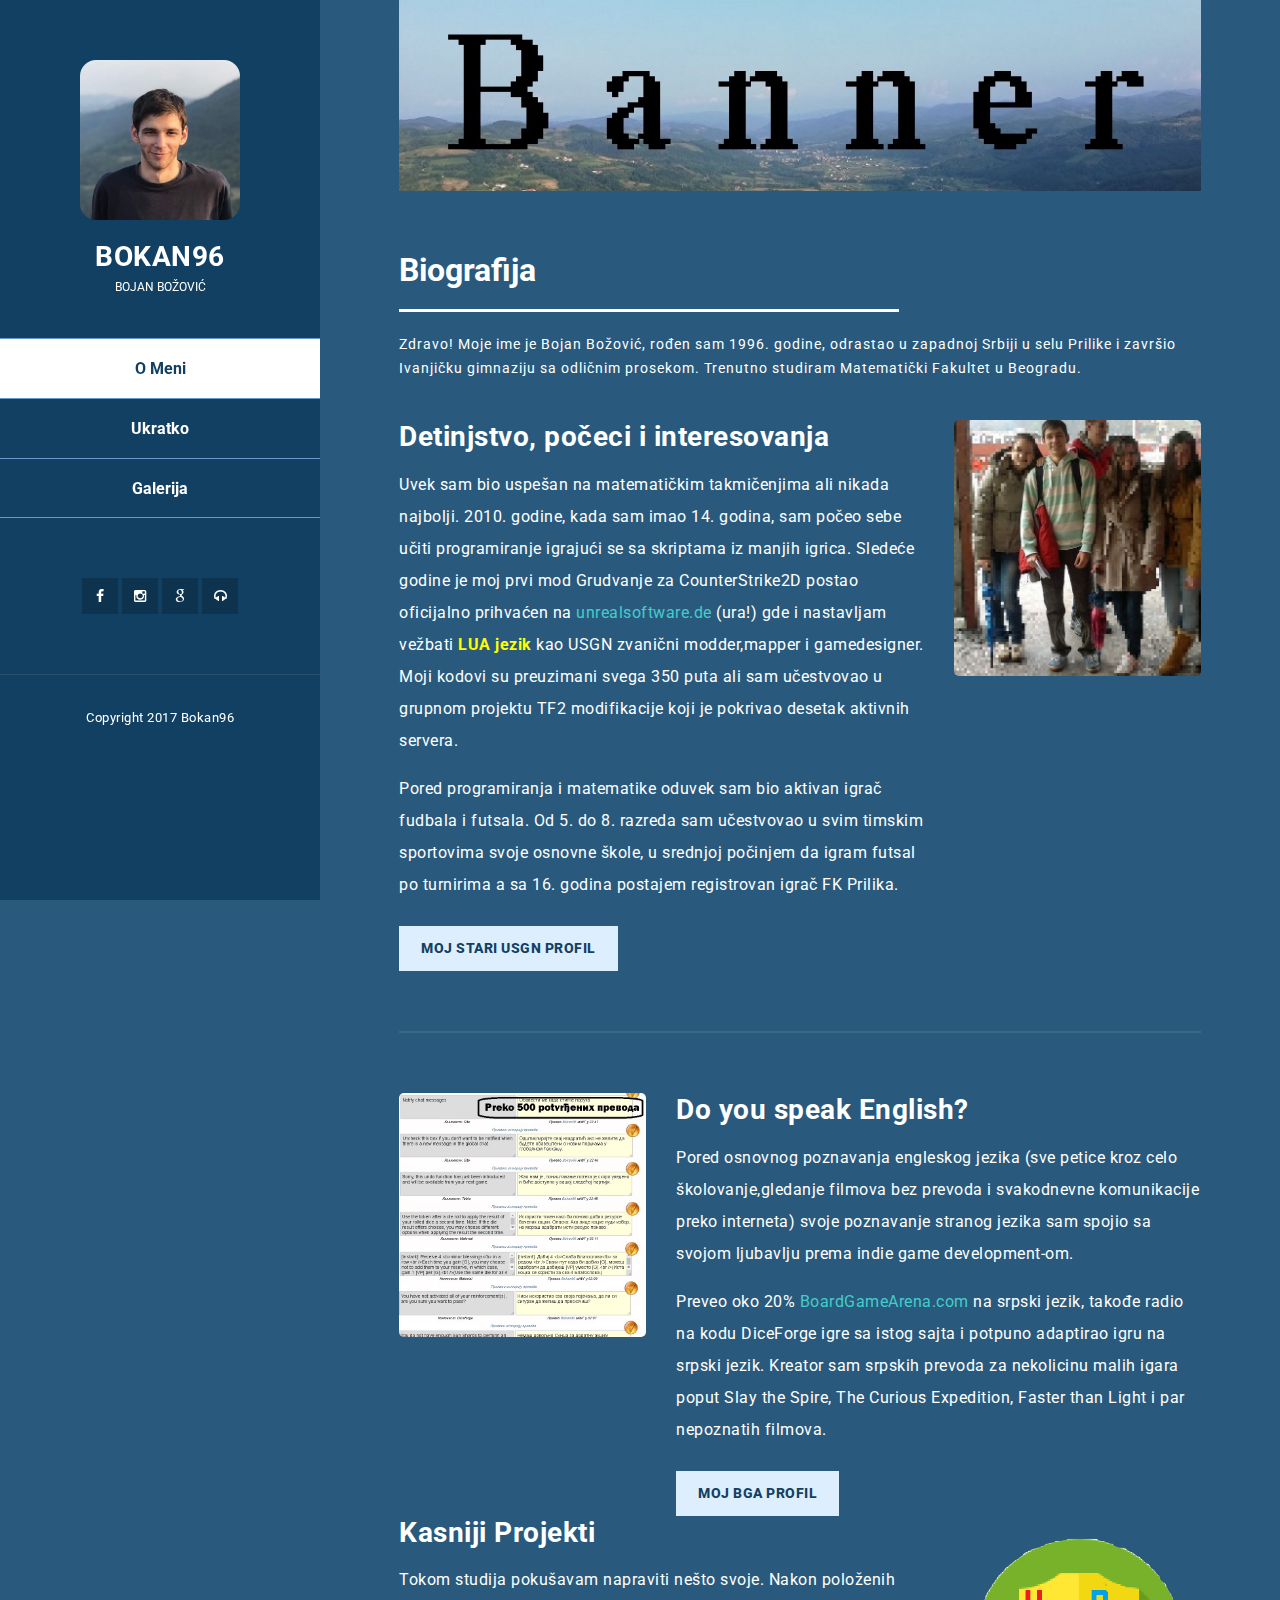
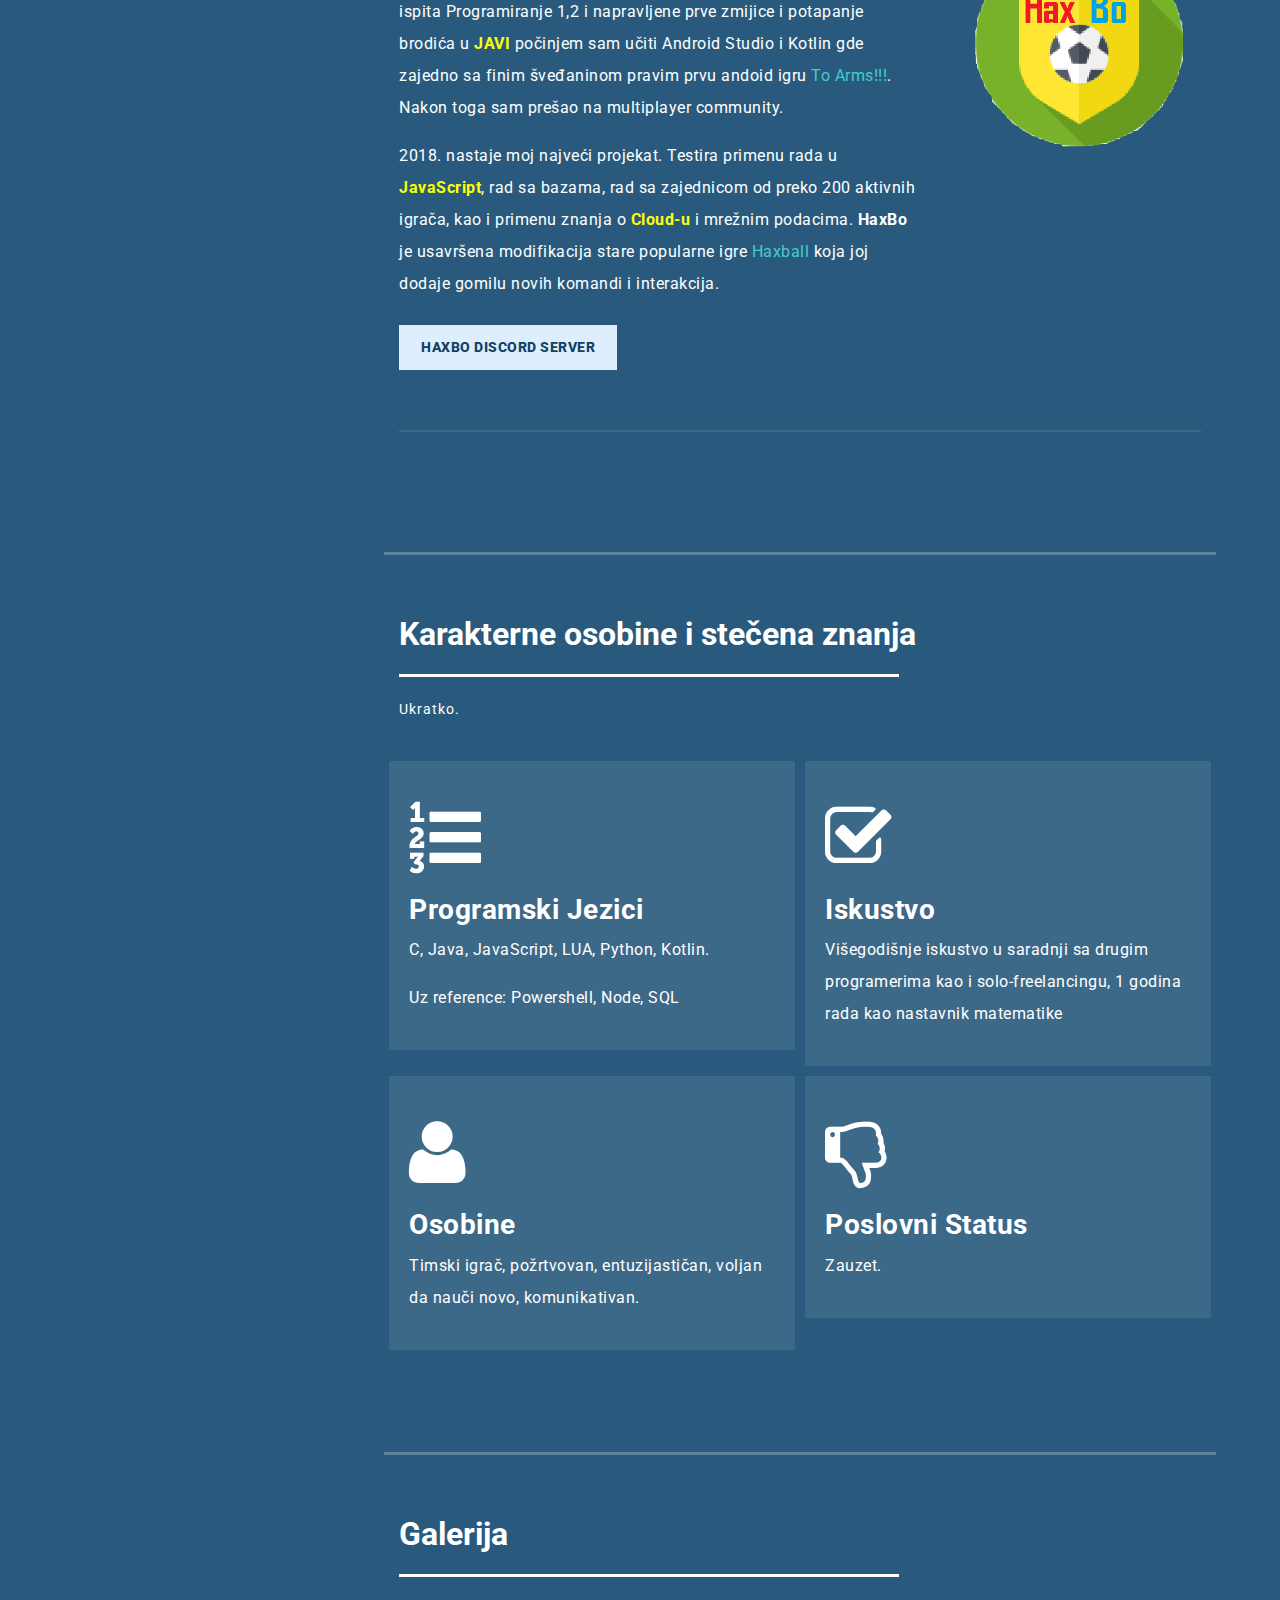
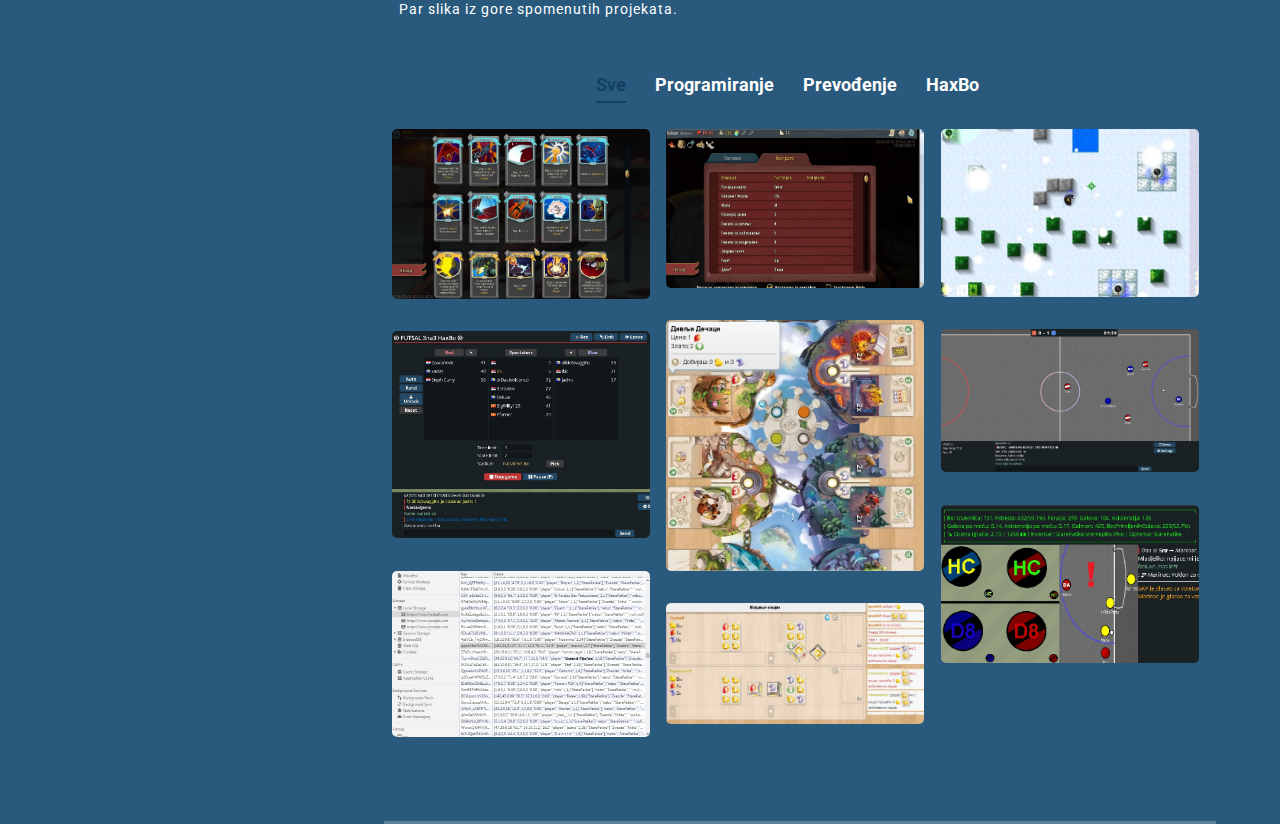
==== index.html @ 55d50ef3 "Update index.html" ====
<!DOCTYPE html>
<html lang="en">
  <head>
    <meta charset="utf-8" />
    <meta name="viewport" content="width=device-width, initial-scale=1, shrink-to-fit=no" />
    <title>Bokan96 Online CV</title>
    <meta name="description" content="" />
    <meta name="author" content="Bokan96" />
    <!-- Bootstrap core CSS -->
    <link href="vendor/bootstrap/css/bootstrap.min.css" rel="stylesheet" />
    <!-- Additional CSS Files -->
    <link href="https://fonts.googleapis.com/css?family=Lato:100,300,400,700,900" rel="stylesheet" />
    <link rel="stylesheet" href="assets/css/fontawesome.css" />
    <link rel="stylesheet" href="assets/css/tooplate-style.css" />
    <link rel="stylesheet" href="assets/css/owl.css" />
    <link rel="stylesheet" href="assets/css/lightbox.css" />
  </head>
<!--
Prvi susret sa programiranjem mi je i bio preko Inspect Elementa uz igranje sa Kolačićima i Chrome Local Storage
-->
  <body>
    <div id="page-wraper">
      <!-- Sidebar Menu -->
      <div class="responsive-nav">
        <i class="fa fa-bars" id="menu-toggle"></i>
        <div id="menu" class="menu">
          <i class="fa fa-times" id="menu-close"></i>
          <div class="container">
            <div class="image">
              <a href="#"><img src="assets/images/profilna.jpg" alt="Bokan96" /></a>
            </div>
            <div class="author-content">
              <h4>Bokan96</h4>
              <span>Bojan Božović</span>
            </div>
            <nav class="main-nav" role="navigation">
              <ul class="main-menu">
                <li><a href="#section1">O Meni</a></li>
                <li><a href="#section2">Ukratko</a></li>
                <li><a href="#section3">Galerija</a></li>
              </ul>
            </nav>
            <div class="social-network">
              <ul class="soial-icons">
                <li>
                  <a href="https://www.facebook.com/pbbokan"><i class="fa fa-facebook"></i></a>
                </li>
                <li>
                  <a href="https://www.instagram.com/lehoi_luro"><i class="fa fa-instagram"></i></a>
                </li>
                <li>
                  <a href="#"><i class="fa fa-google"></i></a>
                </li>
                <li>
                  <a href="#"><i class="fa fa-headphones"></i></a>
                </li>
              </ul>
            </div>
            <div class="copyright-text">
              <p>Copyright 2017 Bokan96</p>
            </div>
          </div>
        </div>
      </div>

      <section class="section about-me" data-section="section1">
        <div class="container">
        <div class="top-header">
        	<img src="assets/images/pozadina.jpg" alt="pogled sa Gradine" />
        </div>
          <div class="section-heading">         
            <h2>Biografija</h2>
            <div class="line-dec"></div>
            <span>Zdravo! Moje ime je Bojan Božović, rođen sam 1996. godine, odrastao u zapadnoj Srbiji u selu Prilike i završio Ivanjičku gimnaziju sa odličnim prosekom. Trenutno studiram Matematički Fakultet u Beogradu. </span>
          </div>
          <div class="right-image-post">
            <div class="row">
              <div class="col-md-8">
                <div class="left-text">
                  <h4>Detinjstvo, počeci i interesovanja</h4>
                  <p>Uvek sam bio uspešan na matematičkim takmičenjima ali nikada najbolji. 2010. godine, kada sam imao 14. godina, sam počeo sebe učiti programiranje igrajući se sa skriptama iz manjih igrica. Sledeće godine je moj prvi mod Grudvanje za CounterStrike2D postao oficijalno prihvaćen na <a rel="nofollow" href="http://www.unrealsoftware.de">unrealsoftware.de</a> (ura!) gde i nastavljam vežbati <font color="yellow"><b>LUA jezik</b></font> kao USGN zvanični modder,mapper i gamedesigner. Moji kodovi su preuzimani svega 350 puta ali sam učestvovao u grupnom projektu TF2 modifikacije koji je pokrivao desetak aktivnih servera. </p>
                  <p>Pored programiranja i matematike oduvek sam bio aktivan igrač fudbala i futsala. Od 5. do 8. razreda sam učestvovao u svim timskim sportovima svoje osnovne škole, u srednjoj počinjem da igram futsal po turnirima a sa 16. godina postajem registrovan igrač FK Prilika.</p>
                  <div class="white-button">
                    <a href="http://www.unrealsoftware.de/profile.php?userid=19233">Moj Stari USGN profil</a>
                  </div>
                </div>
              </div>
              <div class="col-md-4">
                <div class="right-image">
                  <img src="assets/images/gimnazija.jpg" alt="Gimnazija" />
				</div>
              </div>
              
            </div>
          </div>
          <div class="left-image-post">
            <div class="row">           
              <div class="col-md-4">
                <div class="left-image">
                  <img src="assets/images/prevod.jpg" alt="BGA prevod" />
                </div>
              </div>
              
              <div class="col-md-8">
                <div class="right-text">
                  <h4>Do you speak English?</h4>
                  <p>Pored osnovnog poznavanja engleskog jezika (sve petice kroz celo školovanje,gledanje filmova bez prevoda i svakodnevne komunikacije preko interneta) svoje poznavanje stranog jezika sam spojio sa svojom ljubavlju prema indie game development-om.</p>
                  <p>Preveo oko 20% <a href="https://boardgamearena.com/">BoardGameArena.com</a> na srpski jezik, takođe radio na kodu DiceForge igre sa istog sajta i potpuno adaptirao igru na srpski jezik. Kreator sam srpskih prevoda za nekolicinu malih igara poput Slay the Spire, The Curious Expedition, Faster than Light i par nepoznatih filmova.</p>
                  <div class="white-button">
                    <a href="https://boardgamearena.com/player">Moj BGA profil</a>
                  </div>
                </div>
              </div>
            </div>
          </div>
		  <div class="right-image-post">
            <div class="row"> 
              <div class="col-md-8">
                <div class="left-text">
                  <h4>Kasniji Projekti</h4>
                  <p>Tokom studija pokušavam napraviti nešto svoje. Nakon položenih ispita Programiranje 1,2 i napravljene prve zmijice i potapanje brodića u <font color="yellow"><b>JAVI</b></font> počinjem sam učiti Android Studio i Kotlin gde zajedno sa finim šveđaninom pravim prvu andoid igru <a href="https://play.google.com/store/apps/details?id=com.latahunden.toarms&hl=en">To Arms!!!</a>. Nakon toga sam prešao na multiplayer community. </p>
                  <p>2018. nastaje moj najveći projekat. Testira primenu rada u <font color="yellow"><b>JavaScript</b></font>, rad sa bazama, rad sa zajednicom od preko 200 aktivnih igrača, kao i primenu znanja o <font color="yellow"><b>Cloud-u</b></font> i mrežnim podacima. <b>HaxBo</b> je usavršena modifikacija stare popularne igre <a href="https://haxball.com">Haxball</a> koja joj dodaje gomilu novih komandi i interakcija.</p>
                  <div class="white-button">
                    <a href="https://discord.gg/sC8CQWY">HaxBo Discord Server</a>
                  </div>
                </div>
              </div>
              <div class="col-md-4">
                <div class="right-image">
                  <img src="assets/images/haxbo.png" alt="HaxBo" />
				</div>
              </div>             
            </div>
        </div>
        </div>

      </section>

      <section class="section my-services" data-section="section2">
        <div class="container">
          <div class="section-heading">
            <h2>Karakterne osobine i stečena znanja</h2>
            <div class="line-dec"></div>
            <span>Ukratko.</span>
          </div>
          <div class="row">
            <div class="col-md-6">
              <div class="service-item">
                <i class="fa fa-list-ol"></i>
                <h4>Programski Jezici</h4>
                <p>C, Java, JavaScript, LUA, Python, Kotlin.</p>
				<p>Uz reference: Powershell, Node, SQL</p>
              </div>
            </div>
            <div class="col-md-6">
              <div class="service-item">
                <i class="fa fa-check-square-o"></i>
                <h4>Iskustvo</h4>
                <p>Višegodišnje iskustvo u saradnji sa drugim programerima kao i solo-freelancingu, 1 godina rada kao nastavnik matematike</p>
              </div>
            </div>
            <div class="col-md-6">
              <div class="service-item">
                <i class="fa fa-user"></i>
                <h4>Osobine</h4>
                <p>Timski igrač, požrtvovan, entuzijastičan, voljan da nauči novo, komunikativan.</p>
              </div>
            </div>
            <div class="col-md-6">
              <div class="service-item">
                <i class="fa fa-thumbs-o-down"></i>
                <h4>Poslovni Status</h4>
                <p>Zauzet.</p>
              </div>
            </div>
          </div>
        </div>
      </section>

      <section class="section my-work" data-section="section3">
        <div class="container">
          <div class="section-heading">
            <h2>Galerija</h2>
            <div class="line-dec"></div>
            <span>Par slika iz gore spomenutih projekata.</span>
          </div>
          <div class="row">
            <div class="isotope-wrapper">
              <form class="isotope-toolbar">
                <label><input type="radio" data-type="*" checked="" name="isotope-filter" />
                  <span>Sve</span></label>
                <label><input type="radio" data-type="programiranje" name="isotope-filter" />
                  <span>Programiranje</span></label>
                <label><input type="radio" data-type="prevod" name="isotope-filter" />
                  <span>Prevođenje</span></label>
                <label><input type="radio" data-type="haxbo" name="isotope-filter" />
                  <span>HaxBo</span></label
                >
              </form>
              <div class="isotope-box">
                <div class="isotope-item" data-type="prevod">
                  <figure class="snip1321">
                    <img src="assets/images/prevod1.jpg" alt="spire 1" />
                    <figcaption>
                      <a href="assets/images/prevod1.jpg"
                        data-lightbox="image-1"
                        data-title="Preko 300 karata i 100 dijaloga"><i class="fa fa-search"></i></a>
                      <h4>Slay the Spire</h4>
                      <span>Prevođenje karata je čak bilo zabavno...</span>
                    </figcaption>
                  </figure>
                </div>

                <div class="isotope-item" data-type="prevod">
                  <figure class="snip1321">
                    <img src="assets/images/prevod2.jpg" alt="spire 2" />
                    <figcaption>
                      <a href="assets/images/prevod2.jpg"
                        data-lightbox="image-1"
                        data-title="Srpski jezik je ponekad jako neintuitivan :/"><i class="fa fa-search"></i></a>
                      <h4>Slay the Spire</h4>
                      <span>... iako je pružalo izazov.</span>
                    </figcaption>
                  </figure>
                </div>
				
				<div class="isotope-item" data-type="programiranje">
                  <figure class="snip1321">
                    <img src="assets/images/cs2d_grudvanje.jpg" alt="grudvanje" />
                    <figcaption>
                      <a href="assets/images/cs2d_grudvanje.jpg"
                        data-lightbox="image-1"
                        data-title="Igra je pravljena u LUA jeziku."><i class="fa fa-search"></i></a>
                      <h4>Grudvanje</h4>
                      <span>Umesto rata, pravimo Sneška Belića.</span>
                    </figcaption>
                  </figure>
                </div>

				
                <div class="isotope-item" data-type="prevod">
                  <figure class="snip1321">
                    <img src="assets/images/prevod4.jpg" alt="Dice Forge" />
                    <figcaption>
                      <a href="assets/images/prevod4.jpg"
                        data-lightbox="image-1"
                        data-title="Dice Forge"><i class="fa fa-search"></i></a>
                      <h4>Dice Forge</h4>
                      <span>Izbegavanje bukvalnog prevođenja.</span>
                    </figcaption>
                  </figure>
                </div>
				
				<div class="isotope-item" data-type="haxbo">
                  <figure class="snip1321">
                    <img src="assets/images/hax_ss.jpg" alt="hax screenshot" />
                    <figcaption>
                      <a href="assets/images/hax_ss.jpg"
                        data-lightbox="image-1"
                        data-title="JavaScript bot potpuno sam upravlja igrom."><i class="fa fa-search"></i></a>
                      <h4>GamePlay Slika</h4>
                      <span>5400+ linija koda.</span>
                    </figcaption>
                  </figure>
                </div>
				
				<div class="isotope-item" data-type="haxbo">
                  <figure class="snip1321">
                    <img src="assets/images/hax_bot.jpg" alt="hax bot" />
                    <figcaption>
                      <a href="assets/images/hax_bot.jpg"
                        data-lightbox="image-1"
                        data-title="JavaScript bot reguliše pravila i omogućava klađenje uživo, odabir svoje ekipe uz još gomilu sporednih komandi."><i class="fa fa-search"></i></a>
                      <h4>HaxBo Bot</h4>
                      <span>Više od hosta.</span>
                    </figcaption>
                  </figure>
                </div>
				
				<div class="isotope-item" data-type="haxbo">
                  <figure class="snip1321">
                    <img src="assets/images/hax_bot1.jpg" alt="hax bot komande" />
                    <figcaption>
                      <a href="assets/images/hax_bot1.jpg"
                        data-lightbox="image-1"
                        data-title="Statistika, inventar, shop, interakcija sa drugim igračima."><i class="fa fa-search"></i></a>
                      <h4>HaxBo Komande</h4>
                      <span>Svakog dana se dodaju.</span>
                    </figcaption>
                  </figure>
                </div>

                <div class="isotope-item" data-type="haxbo">
                  <figure class="snip1321">
                    <img src="assets/images/hax_baza.jpg" alt="hax baza" />
                    <figcaption>
                      <a href="assets/images/hax_baza.jpg"
                        data-lightbox="image-1"
                        data-title="Ključ je kolačić koji korisnik prosleđuje, što omogućava automatski log-in bez ikakvih registracija. Kul."><i class="fa fa-search"></i></a>
                      <h4>Baza podataka</h4>
                      <span>Preko 1300 registrovanih igrača.</span>
                    </figcaption>
                  </figure>
                </div>

                <div class="isotope-item" data-type="prevod">
                  <figure class="snip1321">
                    <img src="assets/images/prevod3.jpg" alt="Dice Forge" />
                    <figcaption>
                      <a href="assets/images/prevod3.jpg" 
                      data-lightbox="image-1" data-title="Korišćenje RegEx za olakšavanje posla, kopirajući od kolega iz Hrvatske">
                      <i class="fa fa-search"></i></a>
                      <h4>DiceForge</h4>
                      <span>Programerski zahtevniji zadatak</span>
                    </figcaption>
                  </figure>
                </div>
              </div>
            </div>
          </div>
        </div>
      </section>
    </div>
    <!-- Scripts -->
    <!-- Bootstrap core JavaScript -->
    <script src="vendor/jquery/jquery.min.js"></script>
    <script src="vendor/bootstrap/js/bootstrap.bundle.min.js"></script>

    <script src="assets/js/isotope.min.js"></script>
    <script src="assets/js/owl-carousel.js"></script>
    <script src="assets/js/lightbox.js"></script>
    <script src="assets/js/custom.js"></script>
    <script>
      //according to loftblog tut
      $(".main-menu li:first").addClass("active");

      var showSection = function showSection(section, isAnimate) {
        var direction = section.replace(/#/, ""),
          reqSection = $(".section").filter(
            '[data-section="' + direction + '"]'
          ),
          reqSectionPos = reqSection.offset().top - 0;

        if (isAnimate) {
          $("body, html").animate(
            {
              scrollTop: reqSectionPos
            },
            800
          );
        } else {
          $("body, html").scrollTop(reqSectionPos);
        }
      };

      var checkSection = function checkSection() {
        $(".section").each(function() {
          var $this = $(this),
            topEdge = $this.offset().top - 80,
            bottomEdge = topEdge + $this.height(),
            wScroll = $(window).scrollTop();
          if (topEdge < wScroll && bottomEdge > wScroll) {
            var currentId = $this.data("section"),
              reqLink = $("a").filter("[href*=\\#" + currentId + "]");
            reqLink
              .closest("li")
              .addClass("active")
              .siblings()
              .removeClass("active");
          }
        });
      };

      $(".main-menu").on("click", "a", function(e) {
        e.preventDefault();
        showSection($(this).attr("href"), true);
      });

      $(window).scroll(function() {
        checkSection();
      });
    </script>
  </body>
</html>
---- assets/css/tooplate-style.css ----
/*

Tooplate 2116 Blugoon

https://www.tooplate.com/view/2116-blugoon

*/

@import url(fontawesome.css);
@import url("https://fonts.googleapis.com/css?family=Roboto:100,300,400,700,900");
body {
    font-family: 'Roboto', sans-serif;
	overflow-x: hidden;
}

#page-wraper {
    background: #295a7d no-repeat center center fixed;
    -webkit-background-size: cover;
    -moz-background-size: cover;
    -o-background-size: cover;
    background-size: cover;
    width: 100%;
}


/* Basic */


input,
select,
textarea {
    outline: none;
}

a {
	color: #4CC;
    text-decoration: none;
}

a:hover {
	color: #FF0;
	text-decoration: none;
}

p {
	letter-spacing: 0.5px;
    line-height: 2em;
    color: #fff;
}

h4 {
    font-size: 28px;
    font-weight: 700;
    color: #fff;
    letter-spacing: 0.5px;
}

img {
    width: 100%;
    overflow: hidden;
}

ul {
    padding: 0;
    margin: 0;
    list-style: none;
}

ul li {
    display: inline-block;
}

html {
    -webkit-box-sizing: border-box;
    -moz-box-sizing: border-box;
    box-sizing: border-box;
}

*,
*:before,
*:after {
    -webkit-box-sizing: inherit;
    -moz-box-sizing: inherit;
    box-sizing: inherit;
}

.clearfix {
    zoom: 1;
}

.clearfix:before,
.clearfix:after {
    content: "";
    display: table;
}

.clearfix:after {
    clear: both;
}

.container {
    margin: 0 auto;
}

.top-header {
	margin: 0;
	padding: 0;
}

.main-nav {
    text-align: center;
}

.main-nav li:last-child a {
    border-bottom: 1px solid #69C;
}

.main-nav li {
    display: block;
}

.main-nav li a {
    height: 60px;
    line-height: 60px;
    display: inline-block;
    font-size: 16px;
    font-weight: 700;
    color: #fff;
    width: 100%;
    transition: all 0.5s;
    border-top: 1px solid #69C;
}

.main-nav li:hover a,
.main-nav li.active a {
    background: #fff;
    color: #124063;
}

/* Sidebar Menu */

.menu .image {
    margin-top: 50px;
}

.menu .image img {
    width: 160px;
    height: 160px;
    border-radius: 10%;
    text-align: center;
}

.menu .author-content {
    margin: 20px 0px 40px 0px;
}

.menu .author-content h4 {
    margin-bottom: 0px;
	text-transform: uppercase;
}

.menu .author-content span {
    font-size: 12px;
    text-transform: uppercase;
    color: #fff;
}

.menu .social-network {
    margin-top: 60px;
}

.menu .social-network ul li {
    margin: 0 3px;
}

.menu .social-network ul li a {
    width: 40px;
    height: 40px;
    display: inline-block;
    text-align: center;
    line-height: 40px;
    background-color: rgba(0, 0, 0, 0.2);
    color: #fff;
    font-size: 14px;
    transition: all 0.5s;
}

.menu .social-network ul li a:hover {
    background-color: #fff;
    color: #124063;
}

.menu .copyright-text {
    position: relative;
    margin-top: 60px;
}

.menu .copyright-text p {
    border-top: 1px solid rgba(250, 250, 250, 0.1);
    display: inline-block;
    width: 100%;
    padding-left: 30px;
    padding-right: 30px;
    padding-top: 30px;
    font-size: 13px;
}

.menu:before,
.menu:after {
    content: "";
    display: table;
}

.menu:after {
    clear: both;
}

.menu a {
    text-decoration: none;
    color: inherit;
}

.menu {
    text-align: center;
}

.menu::-webkit-scrollbar {
    display: none;
}

.menu {
    left: 8%;
  -webkit-transition: -webkit-transform 233ms cubic-bezier(0, 0, 0.21, 1);
  -webkit-overflow-scrolling: touch;
  background-color: #124063;
  box-sizing: border-box;
  height: 100vh;  
  max-height: 100vh !important;
  max-width: 80vw !important;
  min-width: 45px !important;
  outline: none;
  overflow-x: hidden !important;
  overflow-y: auto !important;
  padding: 0;
  position: fixed !important;
  top: calc(0px);  
  width: 22%;
  will-change: transform;
  z-index: 9999 !important;
}

.menu-toggle {
  color: #fff;
  cursor: pointer;
  font-size: 25px;
  position: fixed;
  right: 25px;
  top: 25px;
}

#menu-toggle {
    z-index: 999;
    cursor: pointer;
    position: fixed;
    top: 0;
    left: 0;
    color: #124063;
    background-color: #fff;
    width: 66px;
    height: 66px;
	line-height: 66px;
    text-align: center;
    display: inline-block;
	font-size: 1.3em;
}

.menu-close {
  cursor: pointer;
}

#menu-close {
    cursor: pointer;
    text-align: right;
    color: #124063;
    background-color: #fff;
    width: 100%;
    height: 66px;
    text-align: center;
    display: inline-block;
    line-height: 66px;
	font-size: 1.3em;
}


/* Section */

.section {
    color: #fff;
    width: 55%;
    right: 10%;
    left: 35%;
    position: relative;
    min-height: 100vh;
    padding-bottom: 60px;
    border-bottom: 3px solid rgba(250, 250, 250, 0.25);
}

.section-heading {
    text-align: left;
    padding: 60px 0 40px 0;
}

.section-heading h2 {
    font-size: 32px;
    font-weight: 700;
    color: #fff;
}

.section-heading .line-dec {
    max-width: 500px;
    height: 3px;
    background-color: #fff;
    margin: 20px 0;
}

.section-heading span {
    margin-top: 5px;
    font-size: 14px;
    color: #fff;
    letter-spacing: 1px;
}

/* Buttons */

.white-button a {
    display: inline-block;
    padding: 12px 22px;
    background-color: #def;
    color: #124063;
    font-size: 14px;
    font-weight: 800;
    letter-spacing: 0.5px;
    text-transform: uppercase;
    transition: all 0.5s;
}

.white-button a:hover {
    background-color: #124063;
    color: #fff;
}

button {
    display: inline-block;
    padding: 12px 22px;
    background-color: #fff;
    color: #124063;
    font-size: 14px;
    font-weight: 800;
    letter-spacing: 0.5px;
    text-transform: uppercase;
    transition: all 0.5s;
    border: none;
    outline: none;
    cursor: pointer;
}

button:hover {
    outline: none;
    background-color: #124063;
    color: #fff;
}


/* Left & Right Post */

.right-image-post {
    margin-bottom: 60px;
    padding-bottom: 60px;
    border-bottom: 2px solid rgba(250, 250, 250, 0.1);
}

.left-image img,
.right-image img {
    border-radius: 5px;
}

.right-image-post h4,
.left-image-post h4 {
    margin-top: 0px;
}

.right-image-post p,
.left-image-post p {
    margin-top: 20px;
}

.right-image-post .white-button,
.left-image-post .white-button {
    margin-top: 30px;
}


/* Services */

.my-services .col-md-6 {
    padding-left: 5px;
    padding-right: 5px;
}

.service-item {
    margin-bottom: 10px;
    padding: 20px;
    background-color: rgba(250, 250, 250, 0.1);
    transition: all 0.5s;
}

.service-item h4 {
    transition: all 0.5s;
}

.service-item p {
    transition: all 0.5s;
}

.service-item:hover {
    background-color: rgba(250, 250, 250, 1);
}

.service-item:hover h4 {
    color: #1e1e1e;
}

.service-item:hover p {
    color: #4a4a4a;
}

.service-item .service-icon {
    width: 50px;
    height: 50px;
    display: inline-block;
    margin-bottom: 30px;
    background-size: cover;
    background-repeat: no-repeat;
    transition: all 0.5s;
}

.service-item .fa {
	font-size: 72px;
	padding: 20px 0;
	transition: all 0.5s;
}
.service-item:hover .fa {
	color: #000;
}


/* My Work */


.isotope-wrapper {
    position: relative;
    width: 100%;
    margin: auto;
}

.isotope-toolbar input[type="radio"] {
    display: none;
}

.isotope-toolbar span {
    text-transform: capitalize;
    display: inline-block;
    margin-right: 25px;
    padding-bottom: 3px;
    font-size: 18px;
    font-weight: 700;
    border-bottom: 2px solid transparent;
    transform: ease-in-out 0.5s;
    cursor: pointer;
}

.isotope-toolbar input[type="radio"]:checked + span {
    color: #124063;
    border-bottom: 2px solid #124063;
}

.isotope-box {
    position: relative;
    width: 100%;
}

.isotope-toolbar {
    text-align: center;
    margin: 10px;
}

.isotope-toolbar p {
    border-top: 1px solid #fff;
    padding-top: 15px;
}

.isotope-toolbar a {
    color: #fff;
}

.isotope-item {
    position: relative;
    width: 31%;
    margin: 1%;
}

.isotope-item img {
    top: 0;
    left: 0;
    width: 100%;
    height: 100%;
    border-radius: 5px;
}

.lazyload {
    background: #f7f7f7;
}

.lazyloading {
    background: #f7f7f7 url(//afarkas.github.io/lazysizes/assets/imgs/loader.gif) no-repeat center;
    min-height: 60px;
}

figure.snip1321 {
  overflow: hidden;
  text-align: center;
  -webkit-perspective: 50em;
  perspective: 50em;
}
figure.snip1321 * {
  -webkit-box-sizing: padding-box;
  box-sizing: padding-box;
  -webkit-transition: all 0.2s ease-out;
  transition: all 0.2s ease-out;
}
figure.snip1321 figcaption {
  top: 50%;
  left: 20px;
  right: 20px;
  position: absolute;
  opacity: 0;
  z-index: 1;
}
figure.snip1321 h4 {
    margin-top: 15px;
  margin-bottom: 5px;
  color: #232323;
}
figure.snip1321 span {
    font-size: 14px;
    font-style: italic;
    display: block;
    color: #7a7a7a;
}
figure.snip1321 i {
  position: relative!important;
  font-size: 18px;
  background-color: #124063;
  width: 40px;
  height: 40px;
  display: inline-block;
  text-align: center;
  line-height: 40px;
  border-radius: 5px;
  color: #fff;
}
figure.snip1321:after {
  background-color: #ffffff;
  position: absolute;
  content: "";
  display: block;
  top: 20px;
  left: 20px;
  right: 20px;
  bottom: 20px;
  -webkit-transition: all 0.4s ease-in-out;
  transition: all 0.4s ease-in-out;
  -webkit-transform: rotateX(-90deg);
  transform: rotateX(-90deg);
  -webkit-transform-origin: 50% 50%;
  -ms-transform-origin: 50% 50%;
  transform-origin: 50% 50%;
  opacity: 0;
}
figure.snip1321 a {
  left: 0;
  right: 0;
  top: 0;
  bottom: 0;
  z-index: 1;
}
figure.snip1321:hover figcaption,
figure.snip1321.hover figcaption {
  -webkit-transform: translateY(-50%);
  transform: translateY(-50%);
  opacity: 1;
  -webkit-transition-delay: 0.2s;
  transition-delay: 0.2s;
}
figure.snip1321:hover:after,
figure.snip1321.hover:after {
  -webkit-transform: rotateX(0);
  transform: rotateX(0);
  opacity: 0.9;
}


/* Contact */

section.contact-me {
    border-bottom: none;
}

#contact input {
    background-color: rgba(250,250,250,0.1);
    border: 1px solid rgba(250,250,250,1);
    border-radius: 0px;
    margin-bottom: 30px;
    color: #fff;
    font-size: 14px;
    height: 50px;
    width: 100%;
    padding-left: 15px;
}

#contact input:focus {
    outline: none;
    box-shadow: none;
	color: #fff;
}

#contact textarea {
    background-color: rgba(250,250,250,0.1);
    border: 1px solid rgba(250,250,250,1);
    border-radius: 0px;
    margin-bottom: 30px;
    color: #fff;
    font-size: 14px;
    height: 180px;
    max-height: 220px;
    line-height: 40px;
    width: 100%;
    padding-left: 15px;
}

#contact textarea:focus {
    outline: none;
    box-shadow: none;
}

#contact {
    text-align: center;
}

.form-control::placeholder { /* Chrome, Firefox, Opera, Safari 10.1+ */
  color: #FFF;
  opacity: 0.6; /* Firefox */
}

.form-control:-ms-input-placeholder { /* Internet Explorer 10-11 */
  color: #FFF;
}

.form-control::-ms-input-placeholder { /* Microsoft Edge */
  color: #FFF;
}

@media screen and (max-width: 1680px) {
    .menu {
        left: 4%;
    }

    .section {
        color: #fff;
        width: 65%;
        right: 5%;
        left: 30%;
    }
}

@media screen and (max-width: 1680px) and (min-width: 846px) { 
    .menu .social-network ul li a {
        width: 36px;
        height: 36px;
        line-height: 36px;
    }

    .menu .social-network ul li {
        margin: 0;
    }

    .menu .image {
        margin-top: 60px;
    }
}

@media screen and (max-width: 1280px) {
    .menu {
        left: 0%;
    }

    .right-image-post h4,
    .left-image-post h4 {
        margin-top: 0px;
    }

    .right-image-post p,
    .left-image-post p {
        margin-top: 15px;
    }

    .right-image-post .white-button,
    .left-image-post .white-button {
        margin-top: 25px;
    }

}

.menu .container {
    padding-left: 0;
    padding-right: 0;
}

@media screen and (max-width: 1280px) and (min-width: 846px) {
    .menu {
        width: 25%;
    }
}

#menu-toggle,
#menu-close {
    display: none;
}  

@media screen and (max-width: 845px) {        
    #menu-toggle,
    #menu-close {
        display: inline-block;
    }    

    .menu {        
        width: 320px;
        -webkit-transform: translateX(-100%) !important;
        transform: translateX(-100%) !important;
        transition: -webkit-transform 233ms cubic-bezier(0, 0, 0.21, 1);
        transition: transform 233ms cubic-bezier(0, 0, 0.21, 1);
        transition: transform 233ms cubic-bezier(0, 0, 0.21, 1), -webkit-transform 233ms cubic-bezier(0, 0, 0.21, 1);
    }

    .menu .image {
        margin-top: 40px;        
    }

    .menu .image img {
        width: 120px;
        height: 120px;
    }

    .menu .author-content {
        margin: 20px 0px 40px 0px;
    }

    .menu .container {
        padding-left: 15px;
        padding-right: 15px;
    }

    .menu.open {
        display: inline-block;
        -webkit-transform: translateX(0) !important;
                transform: translateX(0) !important;
    }

    .responsive-nav {
        display: inline-block;
    }
    .section {
        width: 94%;
        right: 3%;
        left: 3%;
    }
    .isotope-item {
        width: 94%;
        margin: 3%;
    }
    .left-image-post img {
        margin-bottom: 30px;
    }
    .right-image-post img {
        margin-top: 30px;
    }
    .isotope-item {
        border-bottom: none;
        text-align: center;
    }
    .isotope-toolbar {
        margin-bottom: 20px;
    }
}
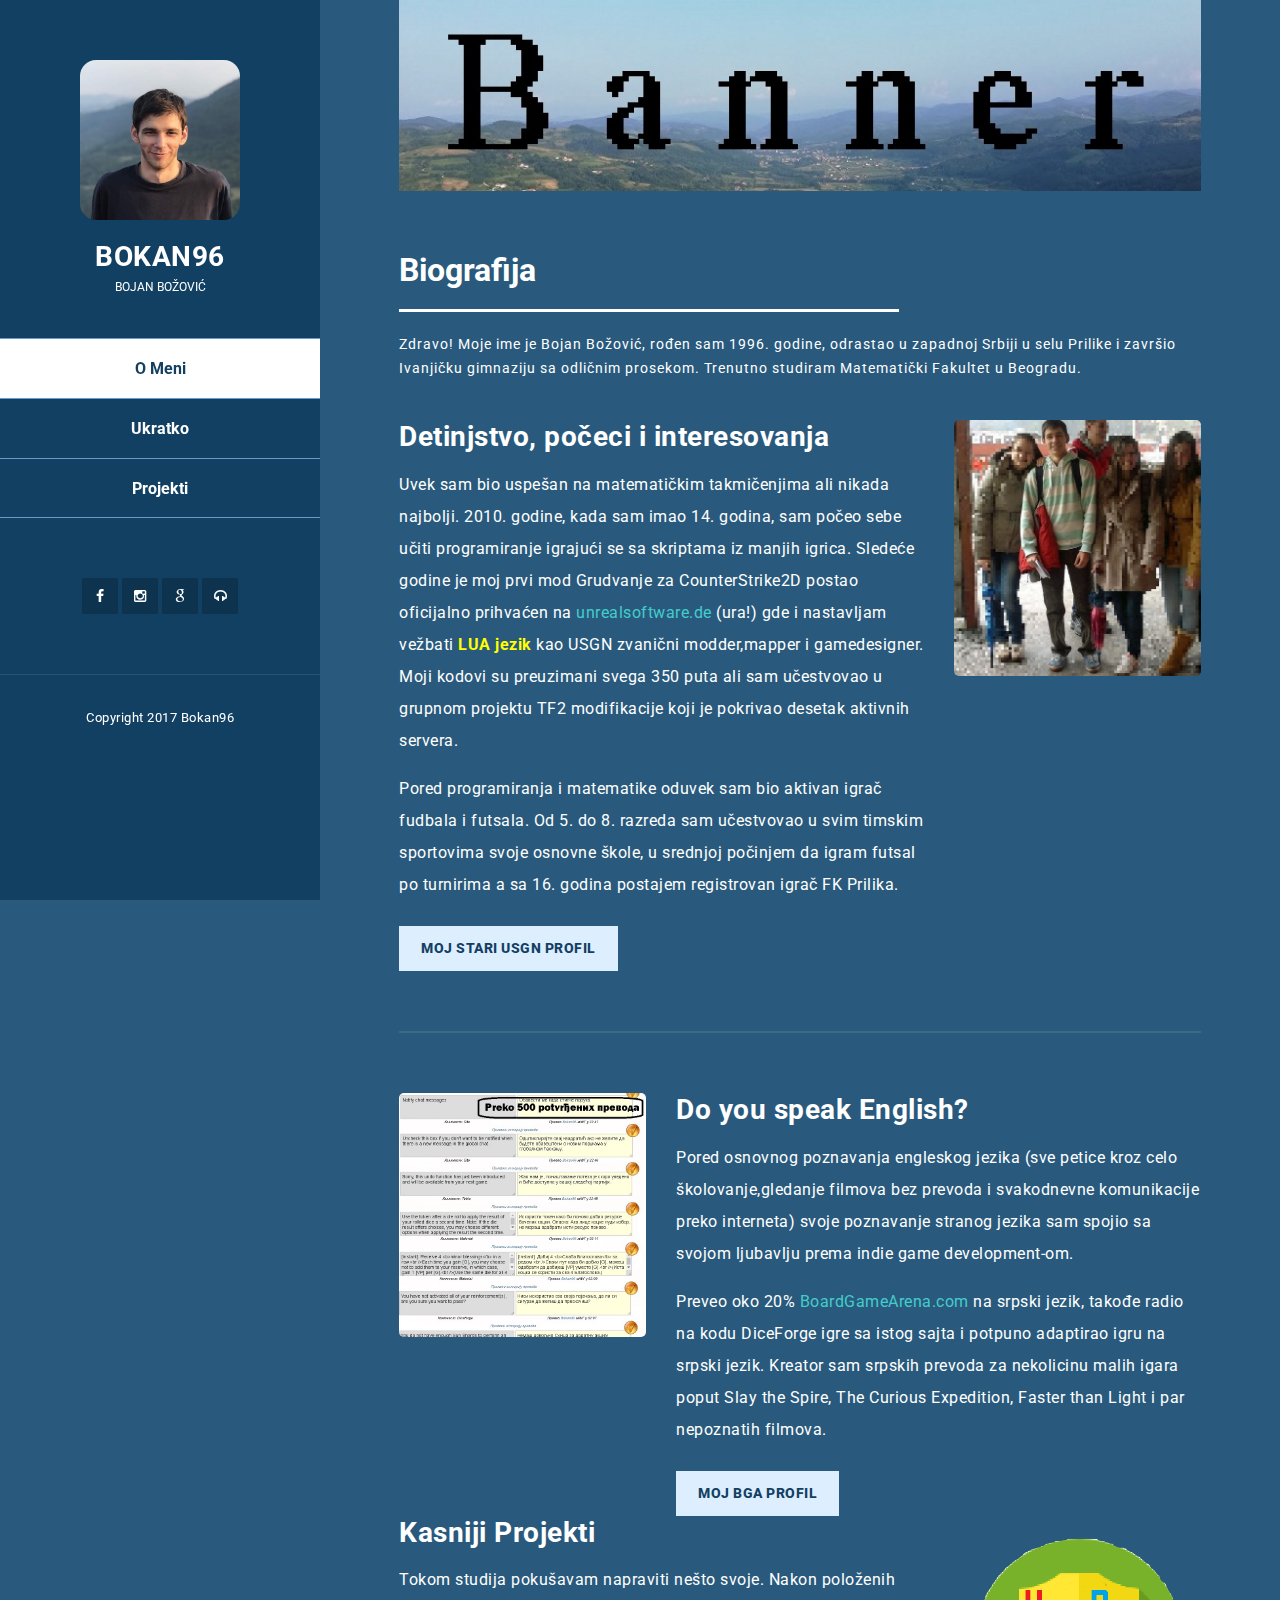
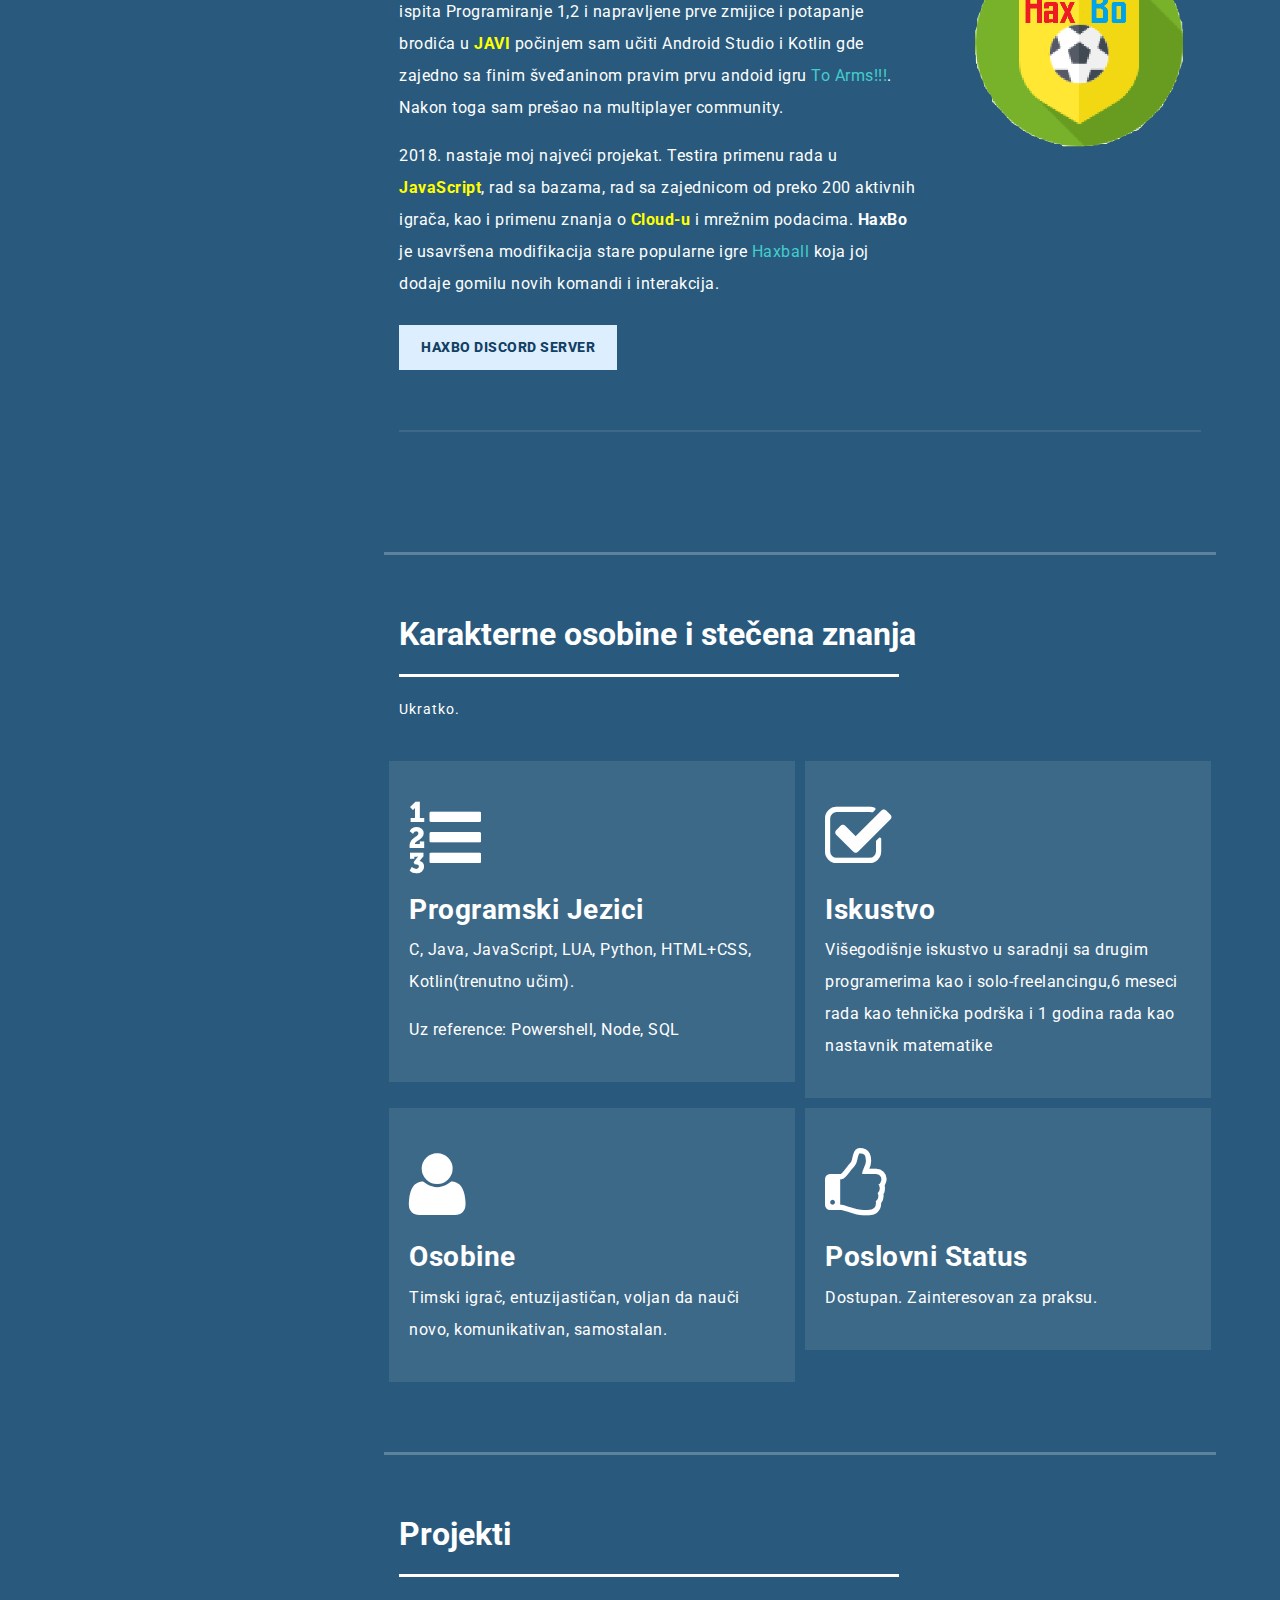
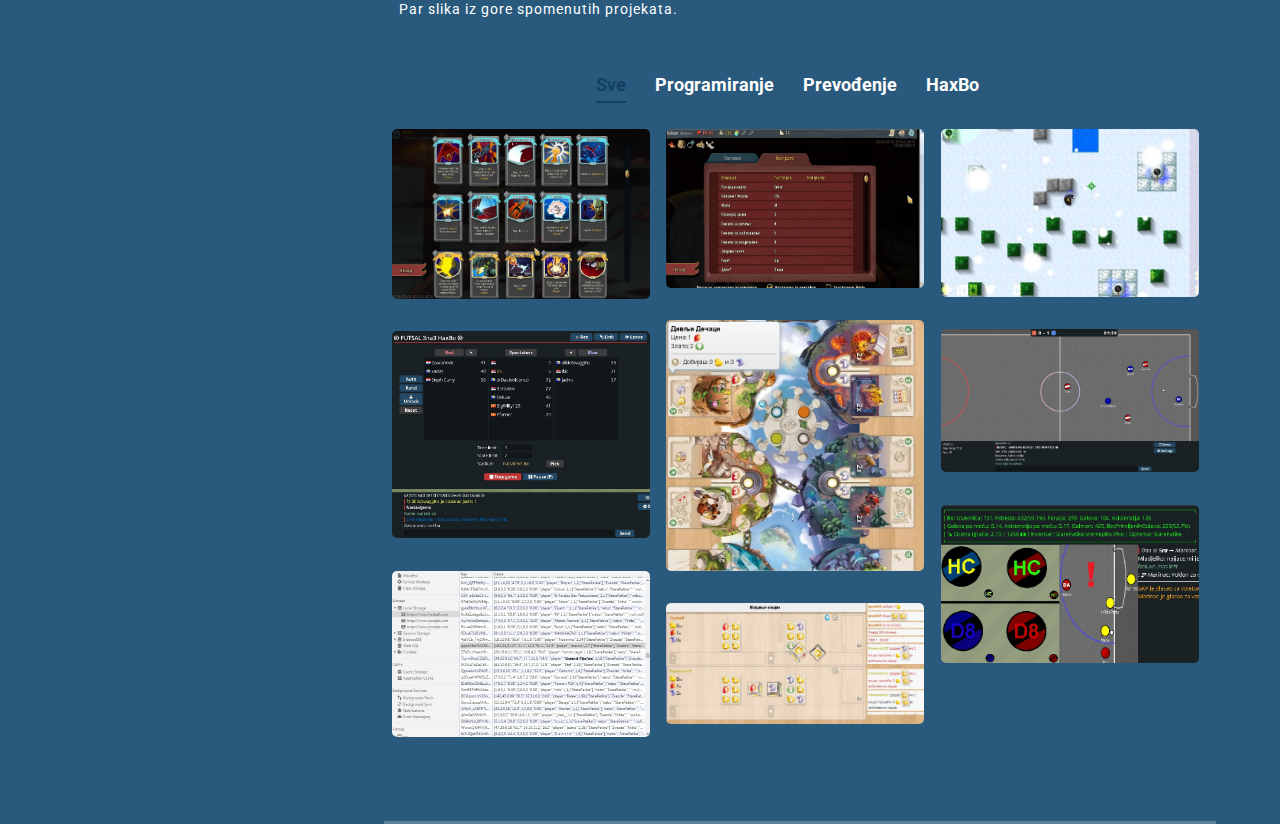
==== commit 59e7ca3a: "Update index.html" ====
--- a/index.html
+++ b/index.html
@@ -37,7 +37,7 @@
               <ul class="main-menu">
                 <li><a href="#section1">O Meni</a></li>
                 <li><a href="#section2">Ukratko</a></li>
-                <li><a href="#section3">Galerija</a></li>
+                <li><a href="#section3">Projekti</a></li>
               </ul>
             </nav>
             <div class="social-network">
@@ -148,7 +148,7 @@
               <div class="service-item">
                 <i class="fa fa-list-ol"></i>
                 <h4>Programski Jezici</h4>
-                <p>C, Java, JavaScript, LUA, Python, Kotlin.</p>
+                <p>C, Java, JavaScript, LUA, Python, HTML+CSS, Kotlin(trenutno učim).</p>
 				<p>Uz reference: Powershell, Node, SQL</p>
               </div>
             </div>
@@ -156,21 +156,21 @@
               <div class="service-item">
                 <i class="fa fa-check-square-o"></i>
                 <h4>Iskustvo</h4>
-                <p>Višegodišnje iskustvo u saradnji sa drugim programerima kao i solo-freelancingu, 1 godina rada kao nastavnik matematike</p>
+                <p>Višegodišnje iskustvo u saradnji sa drugim programerima kao i solo-freelancingu,6 meseci rada kao tehnička podrška i 1 godina rada kao nastavnik matematike</p>
               </div>
             </div>
             <div class="col-md-6">
               <div class="service-item">
                 <i class="fa fa-user"></i>
                 <h4>Osobine</h4>
-                <p>Timski igrač, požrtvovan, entuzijastičan, voljan da nauči novo, komunikativan.</p>
+                <p>Timski igrač, entuzijastičan, voljan da nauči novo, komunikativan, samostalan.</p>
               </div>
             </div>
             <div class="col-md-6">
               <div class="service-item">
-                <i class="fa fa-thumbs-o-down"></i>
+                <i class="fa fa-thumbs-o-up"></i>
                 <h4>Poslovni Status</h4>
-                <p>Zauzet.</p>
+                <p>Dostupan. Zainteresovan za praksu.</p>
               </div>
             </div>
           </div>
@@ -180,7 +180,7 @@
       <section class="section my-work" data-section="section3">
         <div class="container">
           <div class="section-heading">
-            <h2>Galerija</h2>
+            <h2>Projekti</h2>
             <div class="line-dec"></div>
             <span>Par slika iz gore spomenutih projekata.</span>
           </div>
@@ -325,7 +325,6 @@
     <!-- Bootstrap core JavaScript -->
     <script src="vendor/jquery/jquery.min.js"></script>
     <script src="vendor/bootstrap/js/bootstrap.bundle.min.js"></script>
-
     <script src="assets/js/isotope.min.js"></script>
     <script src="assets/js/owl-carousel.js"></script>
     <script src="assets/js/lightbox.js"></script>
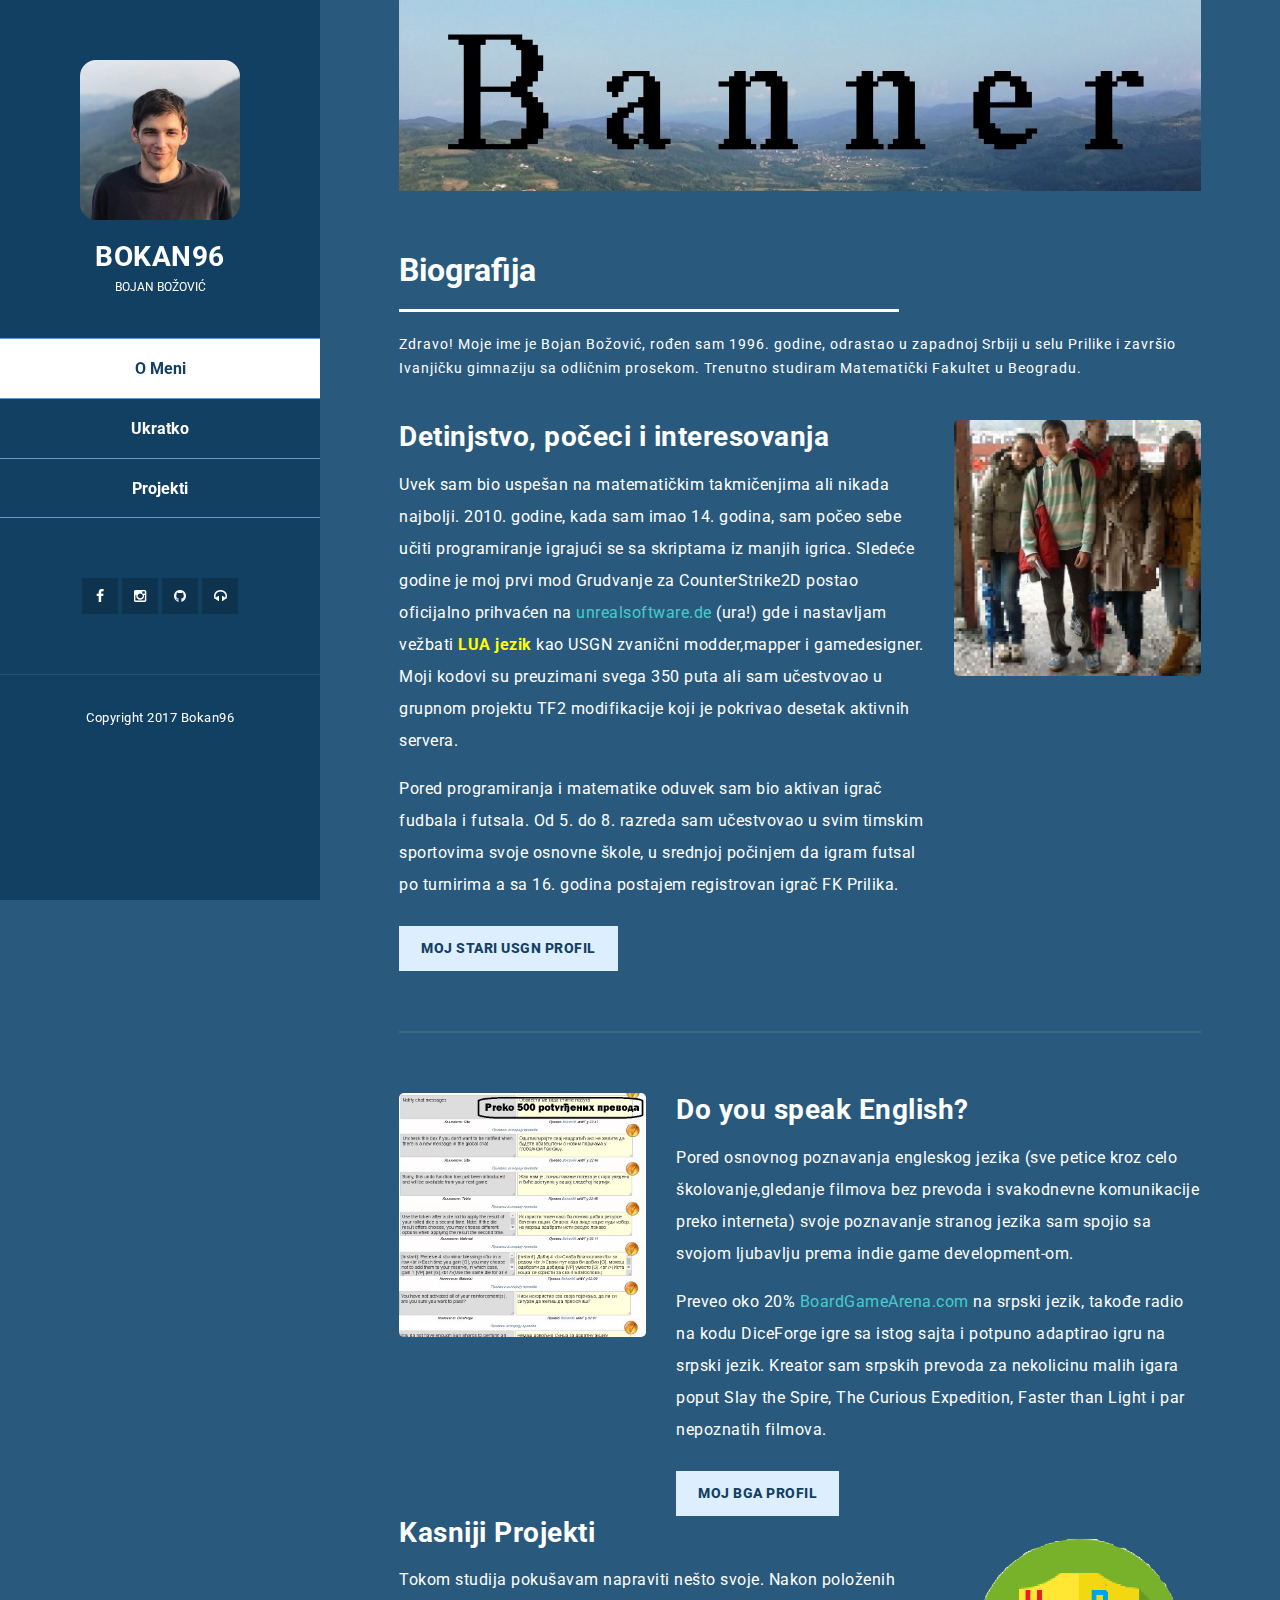
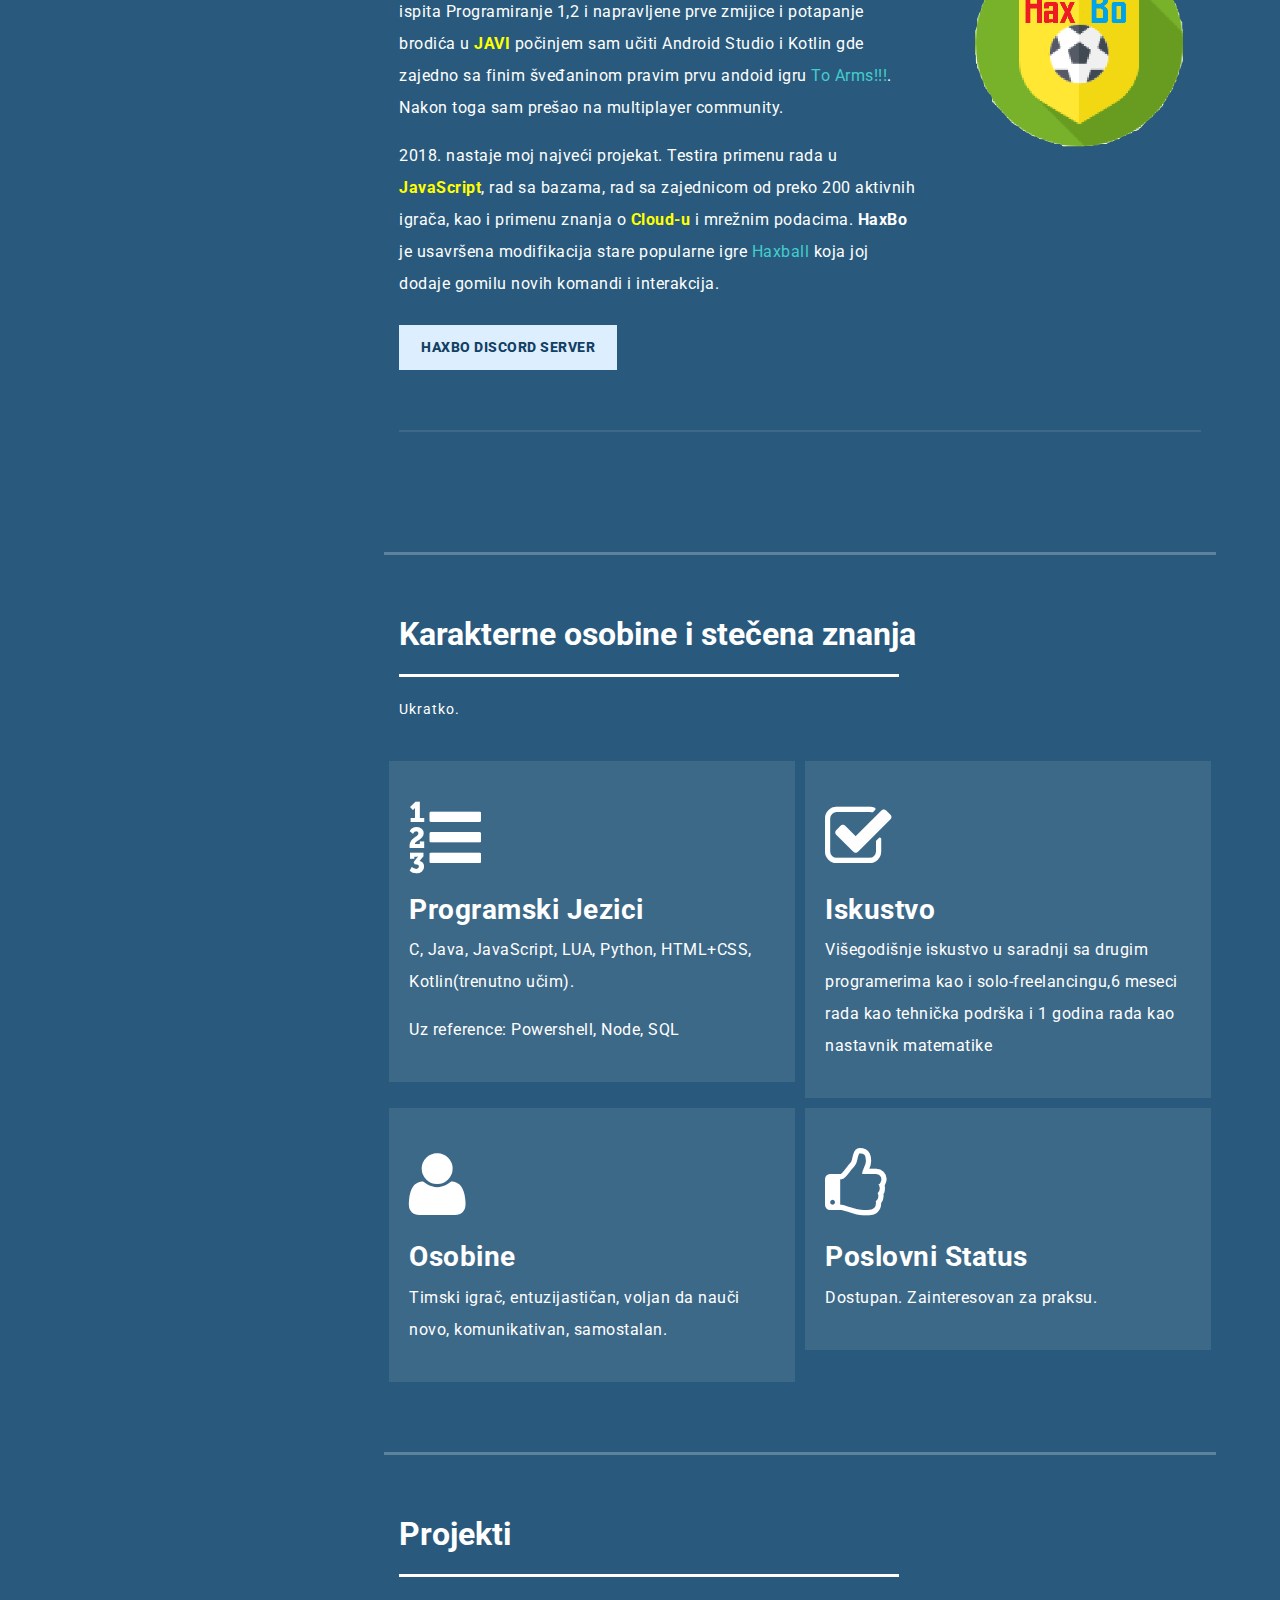
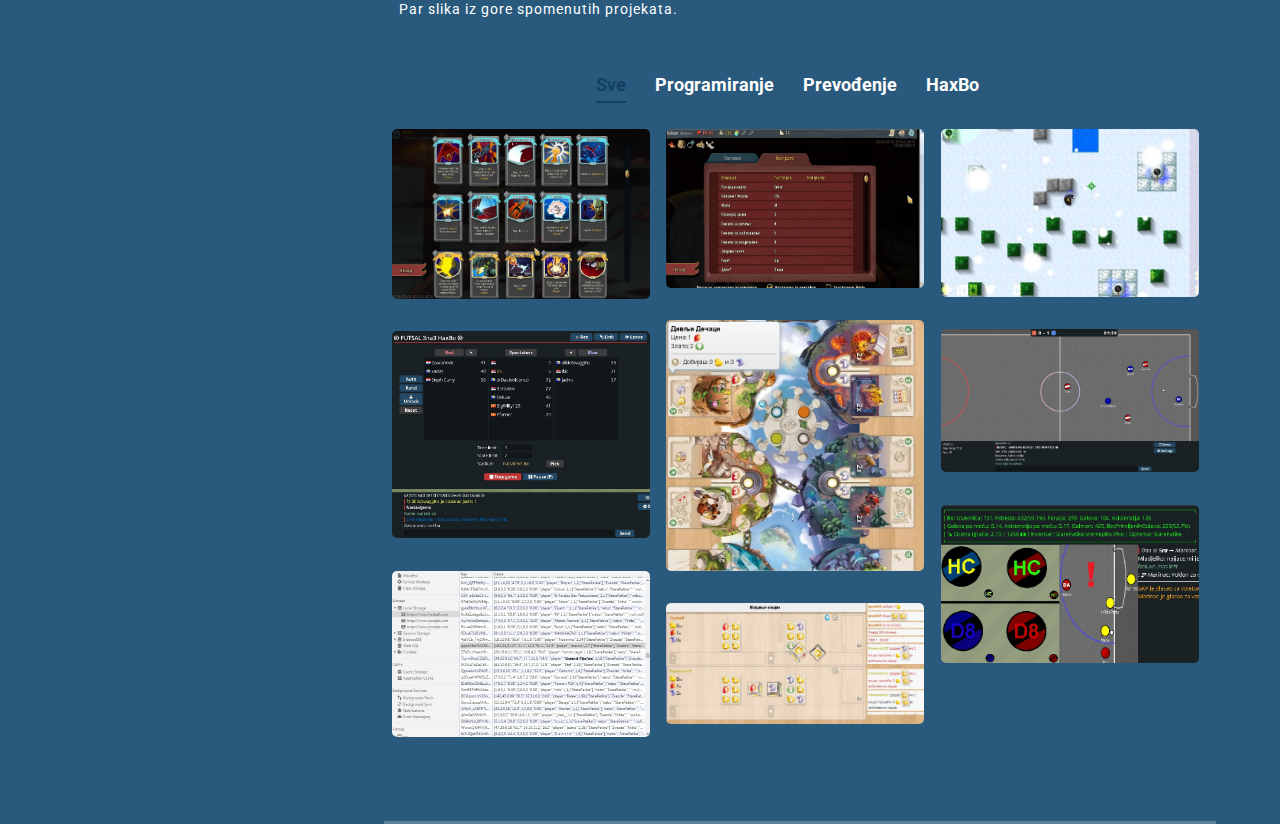
==== commit 2ee1c88b: "Update index.html" ====
--- a/index.html
+++ b/index.html
@@ -49,7 +49,7 @@
                   <a href="https://www.instagram.com/lehoi_luro"><i class="fa fa-instagram"></i></a>
                 </li>
                 <li>
-                  <a href="#"><i class="fa fa-google"></i></a>
+                  <a href="https://github.com/bokan96"><i class="fa fa-github"></i></a>
                 </li>
                 <li>
                   <a href="#"><i class="fa fa-headphones"></i></a>
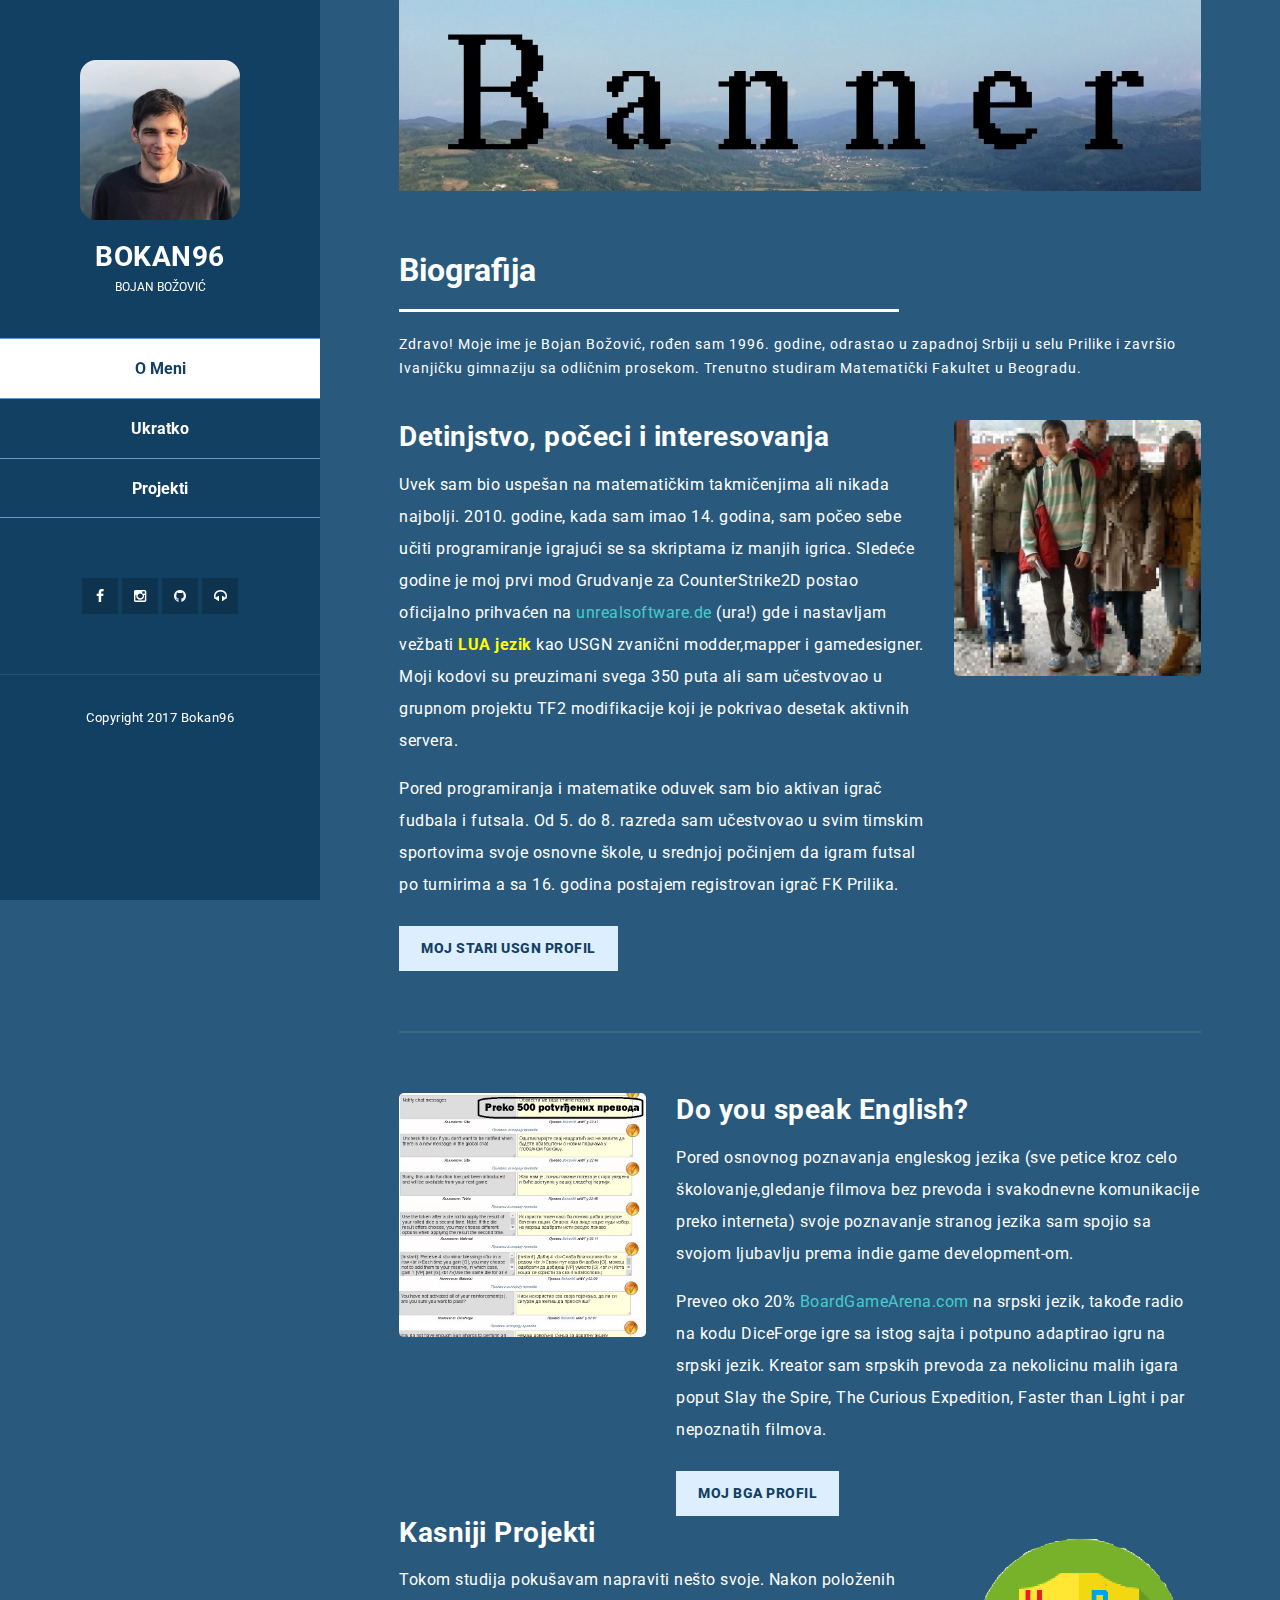
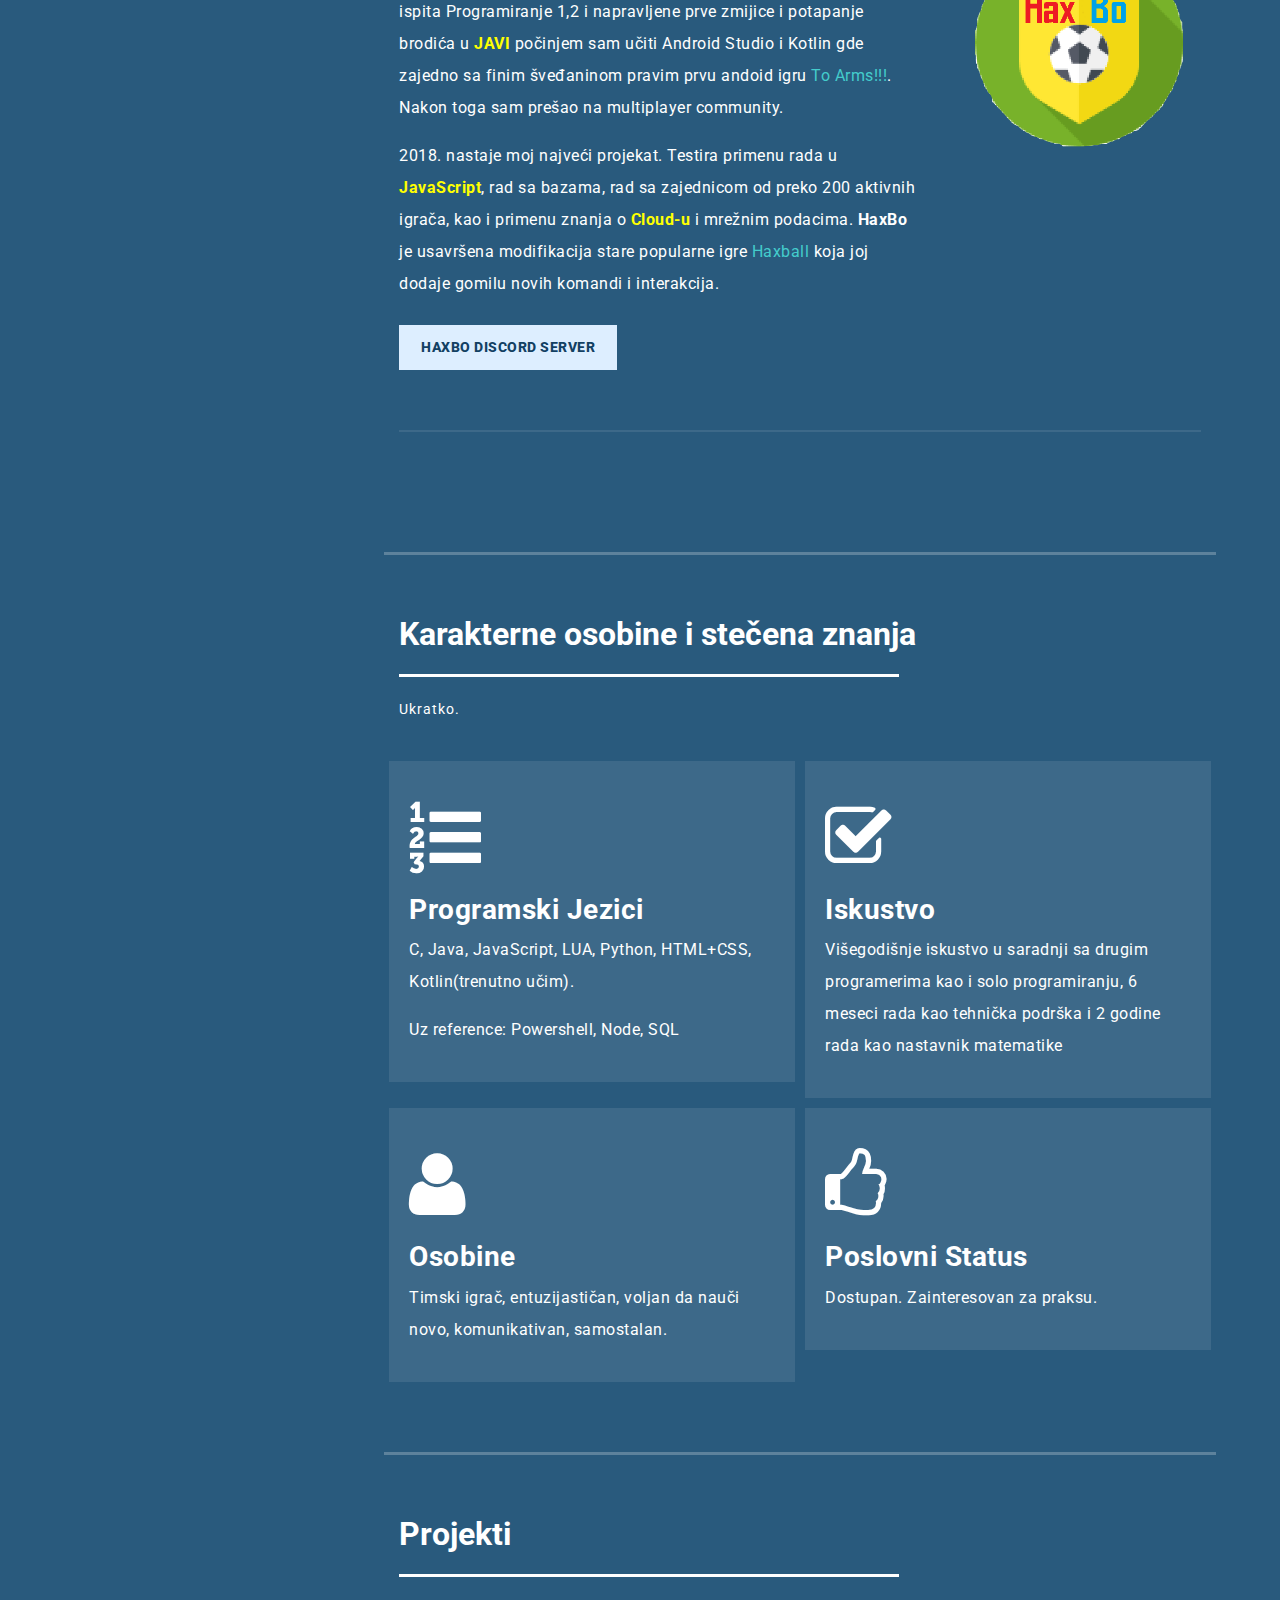
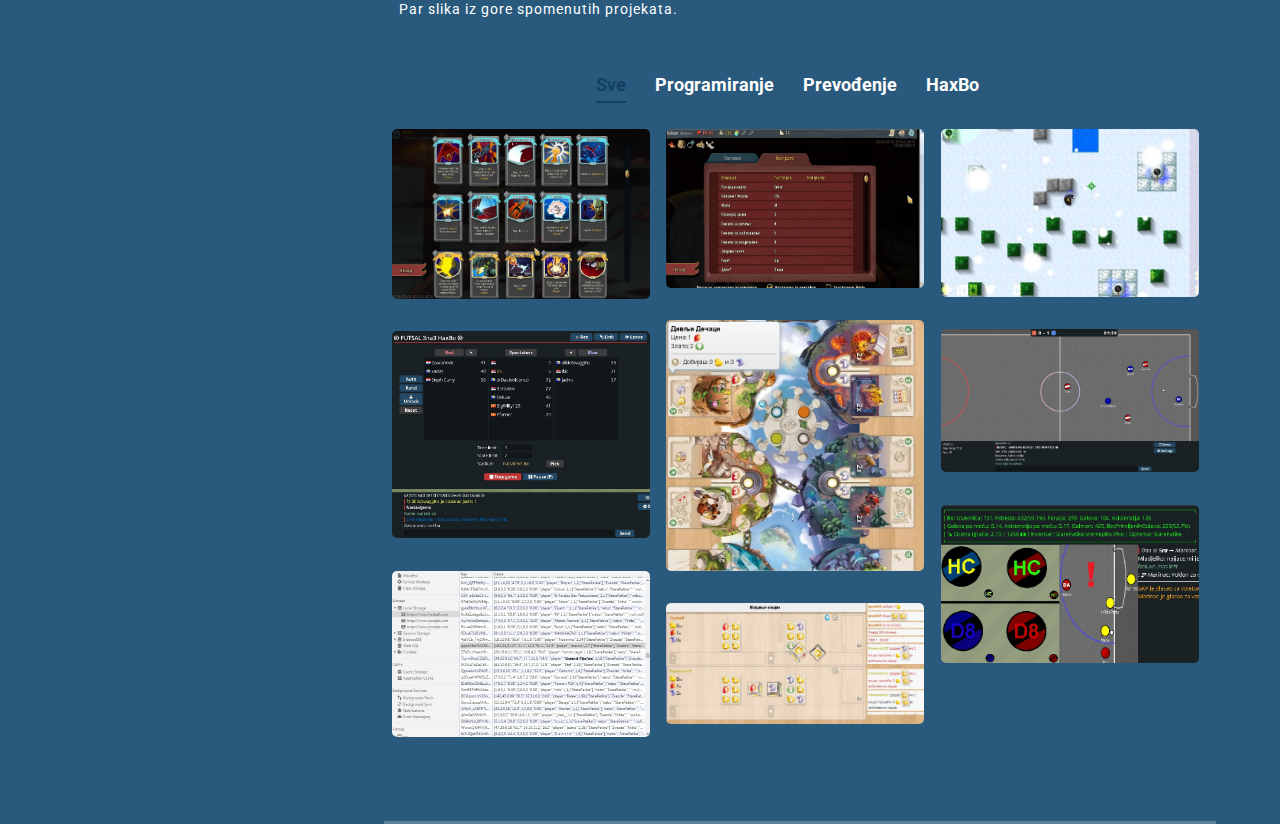
==== commit 60174a1b: "Update index.html" ====
--- a/index.html
+++ b/index.html
@@ -107,7 +107,7 @@
                   <p>Pored osnovnog poznavanja engleskog jezika (sve petice kroz celo školovanje,gledanje filmova bez prevoda i svakodnevne komunikacije preko interneta) svoje poznavanje stranog jezika sam spojio sa svojom ljubavlju prema indie game development-om.</p>
                   <p>Preveo oko 20% <a href="https://boardgamearena.com/">BoardGameArena.com</a> na srpski jezik, takođe radio na kodu DiceForge igre sa istog sajta i potpuno adaptirao igru na srpski jezik. Kreator sam srpskih prevoda za nekolicinu malih igara poput Slay the Spire, The Curious Expedition, Faster than Light i par nepoznatih filmova.</p>
                   <div class="white-button">
-                    <a href="https://boardgamearena.com/player">Moj BGA profil</a>
+                    <a href="https://boardgamearena.com/player?id=84822087">Moj BGA profil</a>
                   </div>
                 </div>
               </div>
@@ -156,7 +156,7 @@
               <div class="service-item">
                 <i class="fa fa-check-square-o"></i>
                 <h4>Iskustvo</h4>
-                <p>Višegodišnje iskustvo u saradnji sa drugim programerima kao i solo-freelancingu,6 meseci rada kao tehnička podrška i 1 godina rada kao nastavnik matematike</p>
+                <p>Višegodišnje iskustvo u saradnji sa drugim programerima kao i solo programiranju, 6 meseci rada kao tehnička podrška i 2 godine rada kao nastavnik matematike</p>
               </div>
             </div>
             <div class="col-md-6">
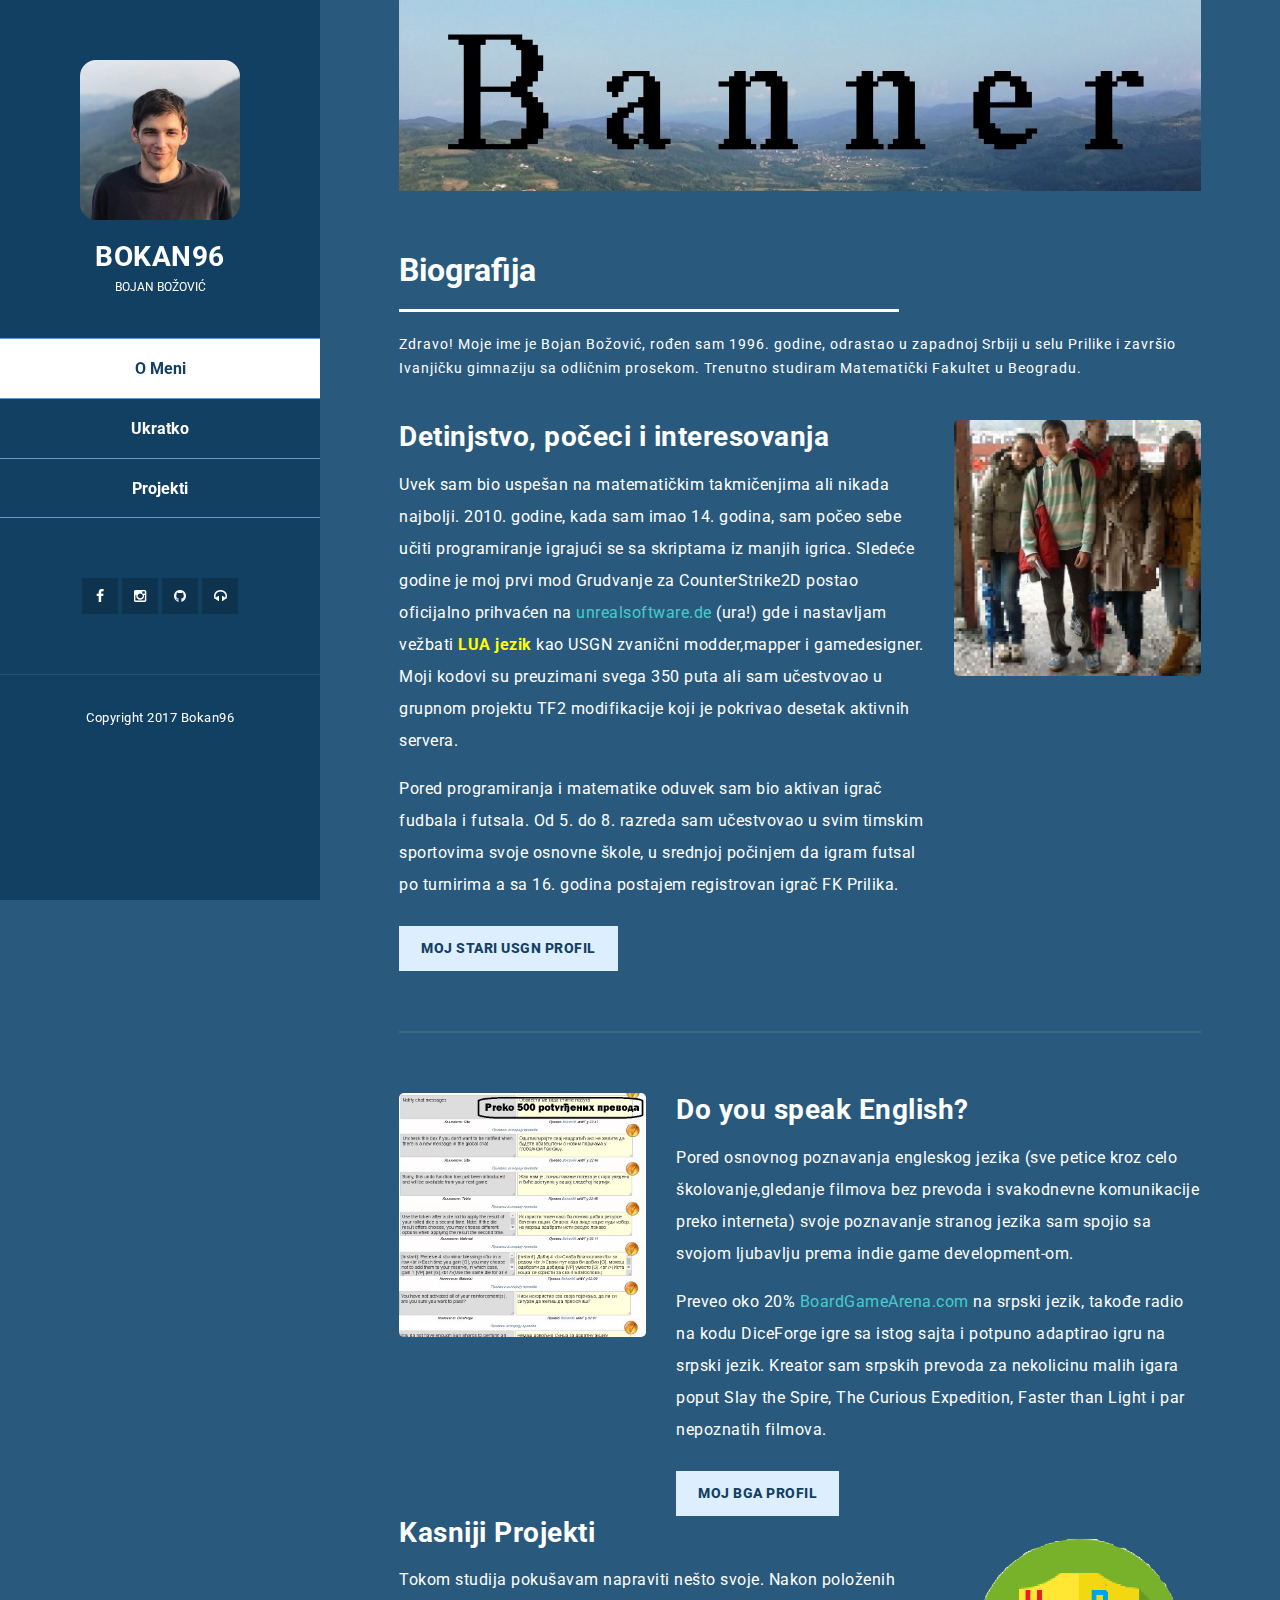
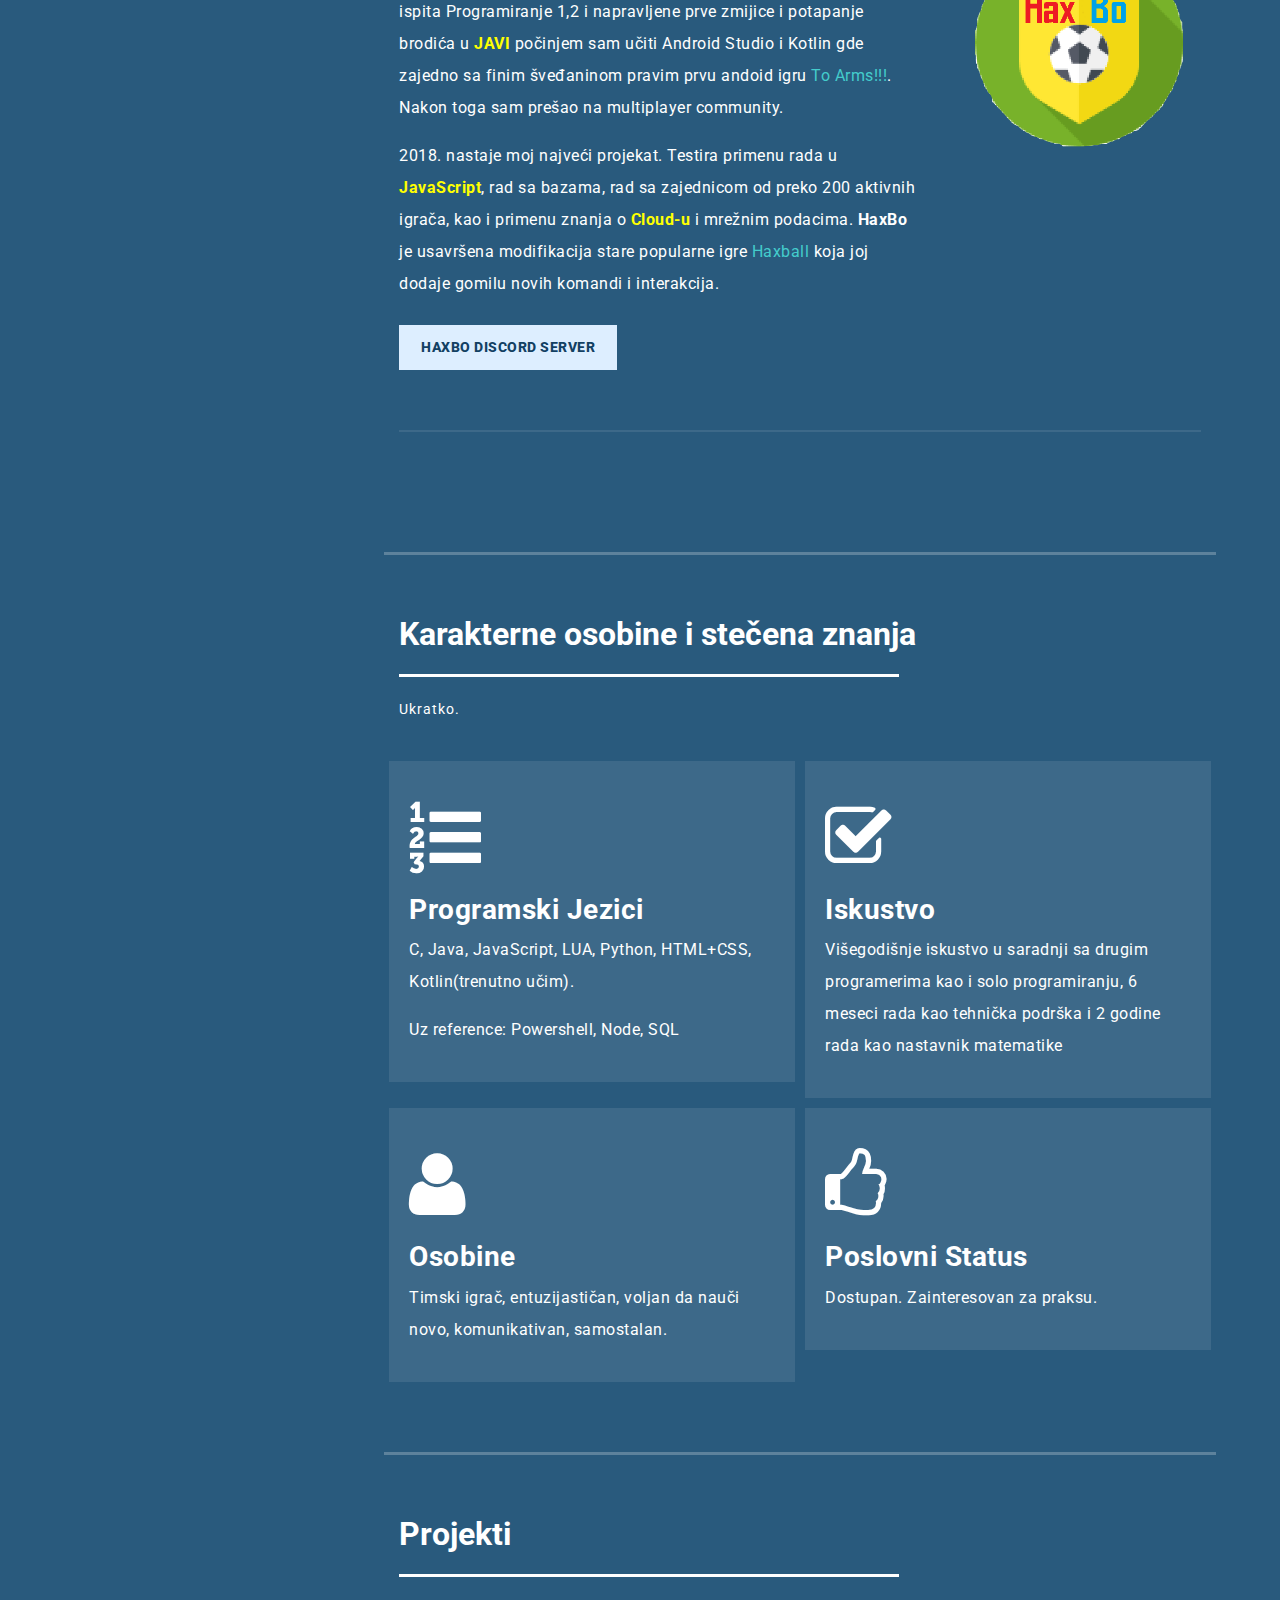
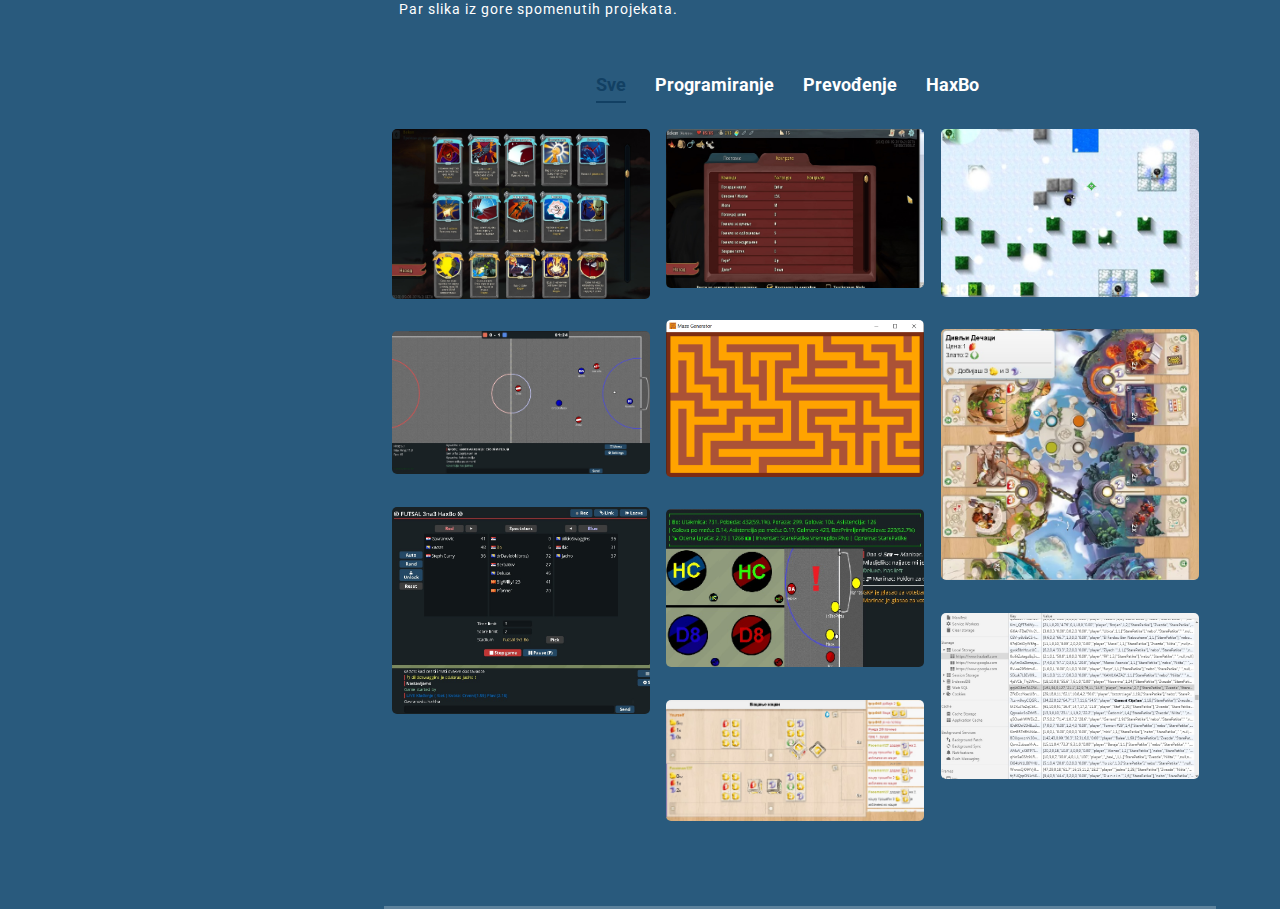
==== commit baed96f2: "Update index.html" ====
--- a/index.html
+++ b/index.html
@@ -237,6 +237,18 @@
                   </figure>
                 </div>
 
+				<div class="isotope-item" data-type="programiranje">
+                  <figure class="snip1321">
+                    <img src="assets/images/lavirint.jpg" alt="lavirint" />
+                    <figcaption>
+                      <a href="assets/images/lavirint.jpg"
+                        data-lightbox="image-1"
+                        data-title="Igra je pravljena u LUA jeziku."><i class="fa fa-search"></i></a>
+                      <h4>Maze generator</h4>
+                      <span>Generisanje NxN lavirinta i testiranje A* pathfinding algoritma.</span>
+                    </figcaption>
+                  </figure>
+                </div>
 				
                 <div class="isotope-item" data-type="prevod">
                   <figure class="snip1321">
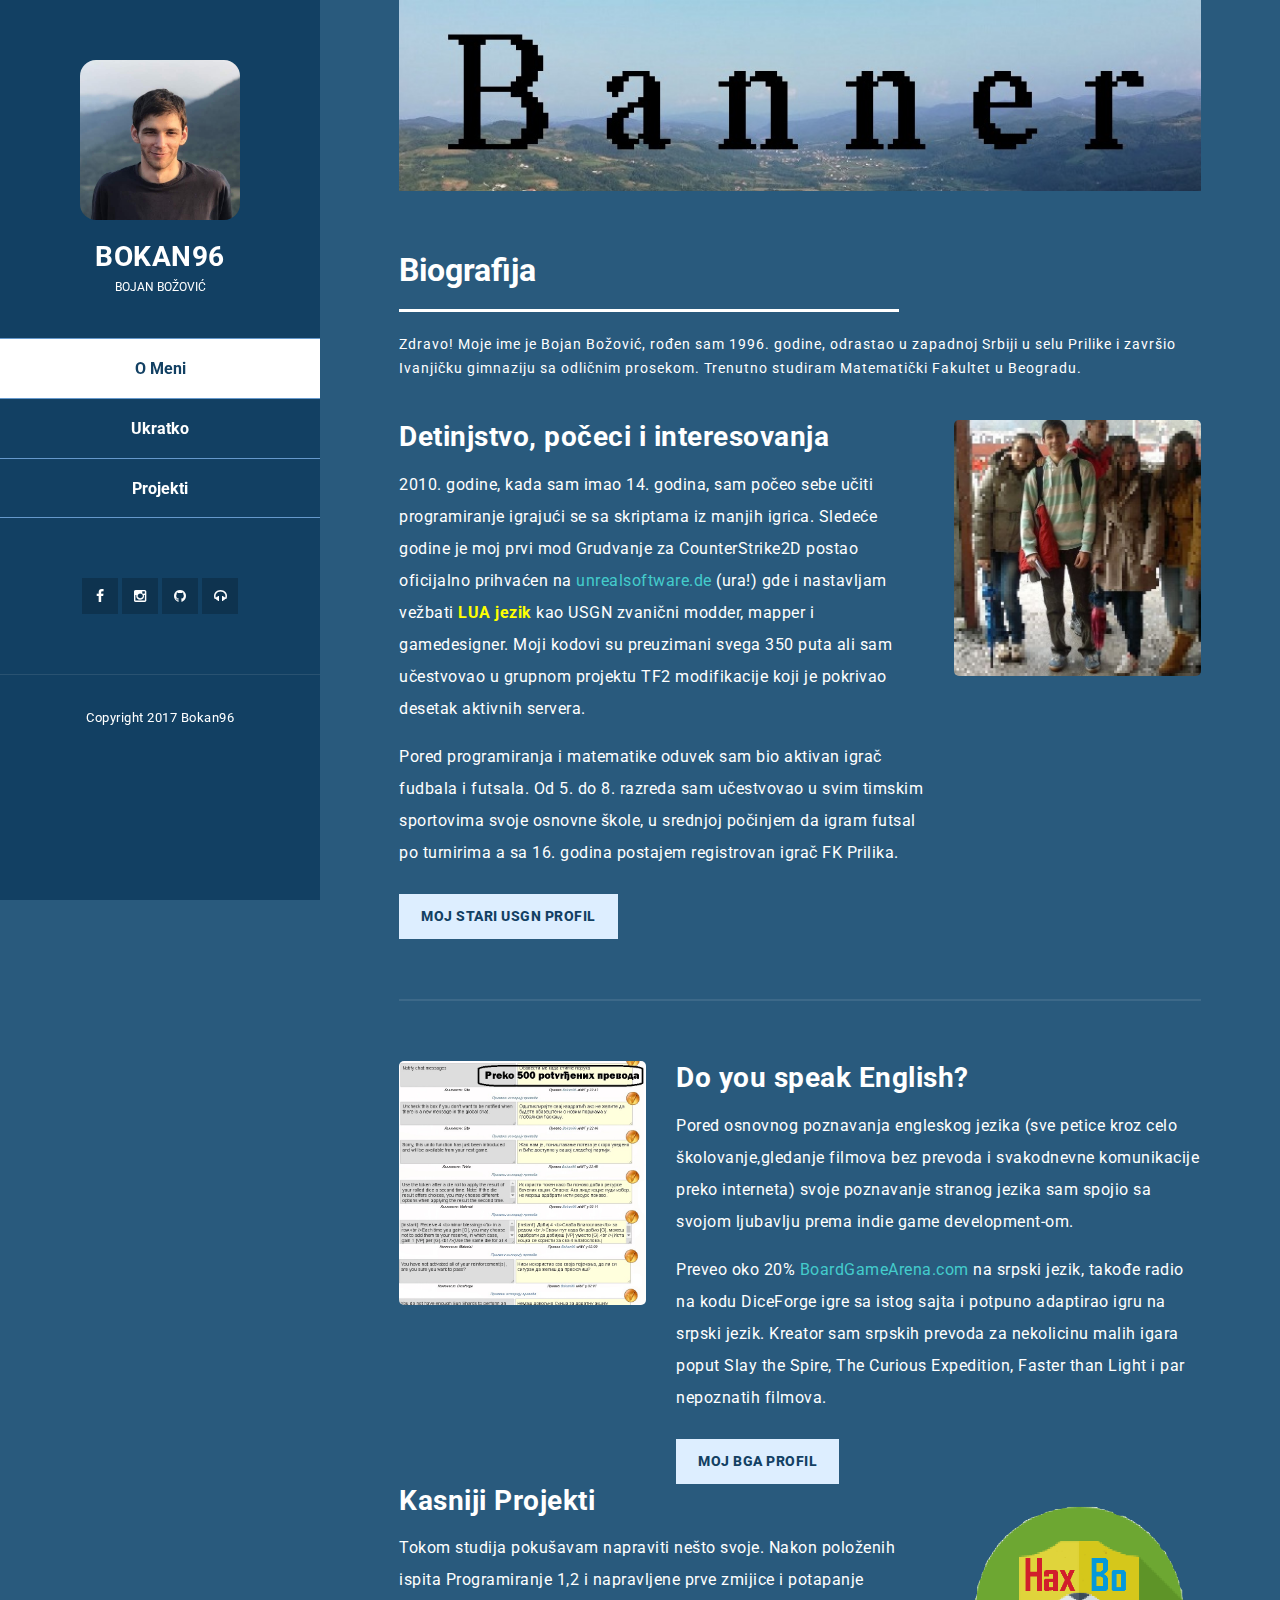
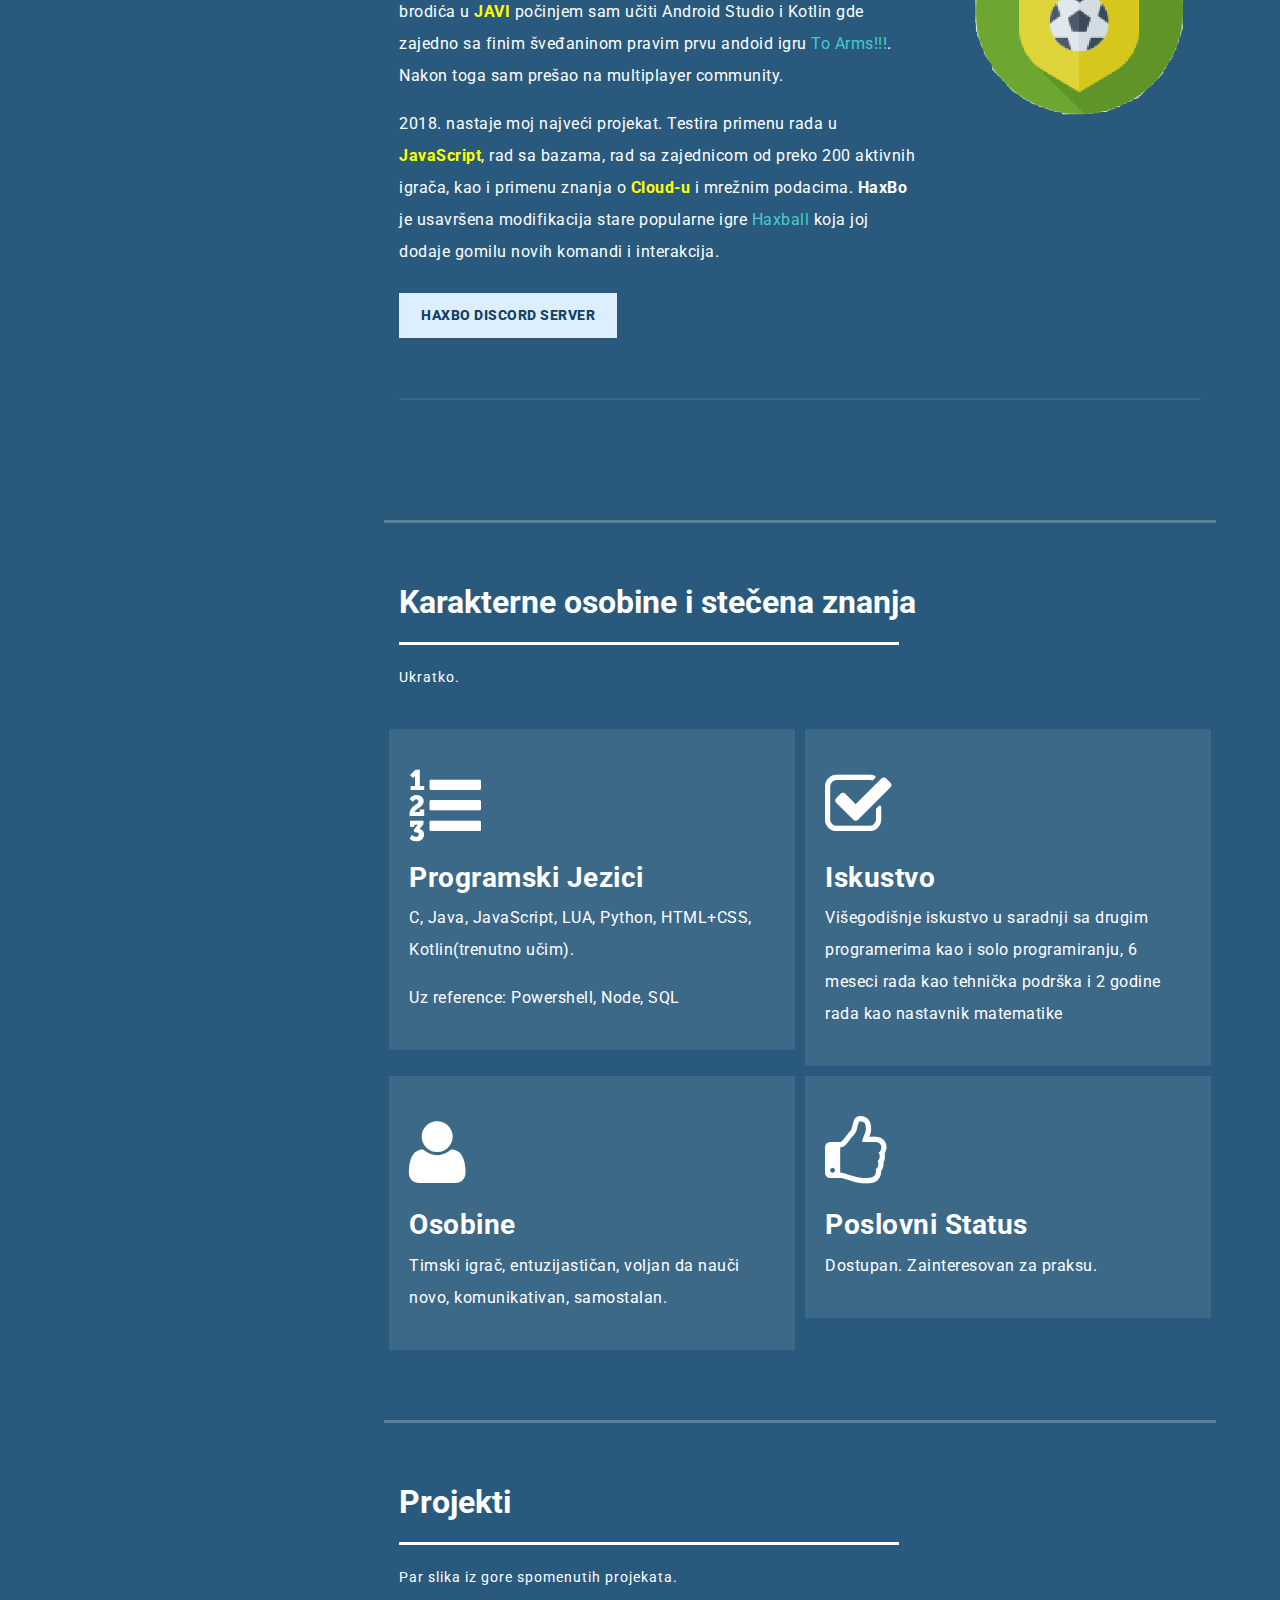
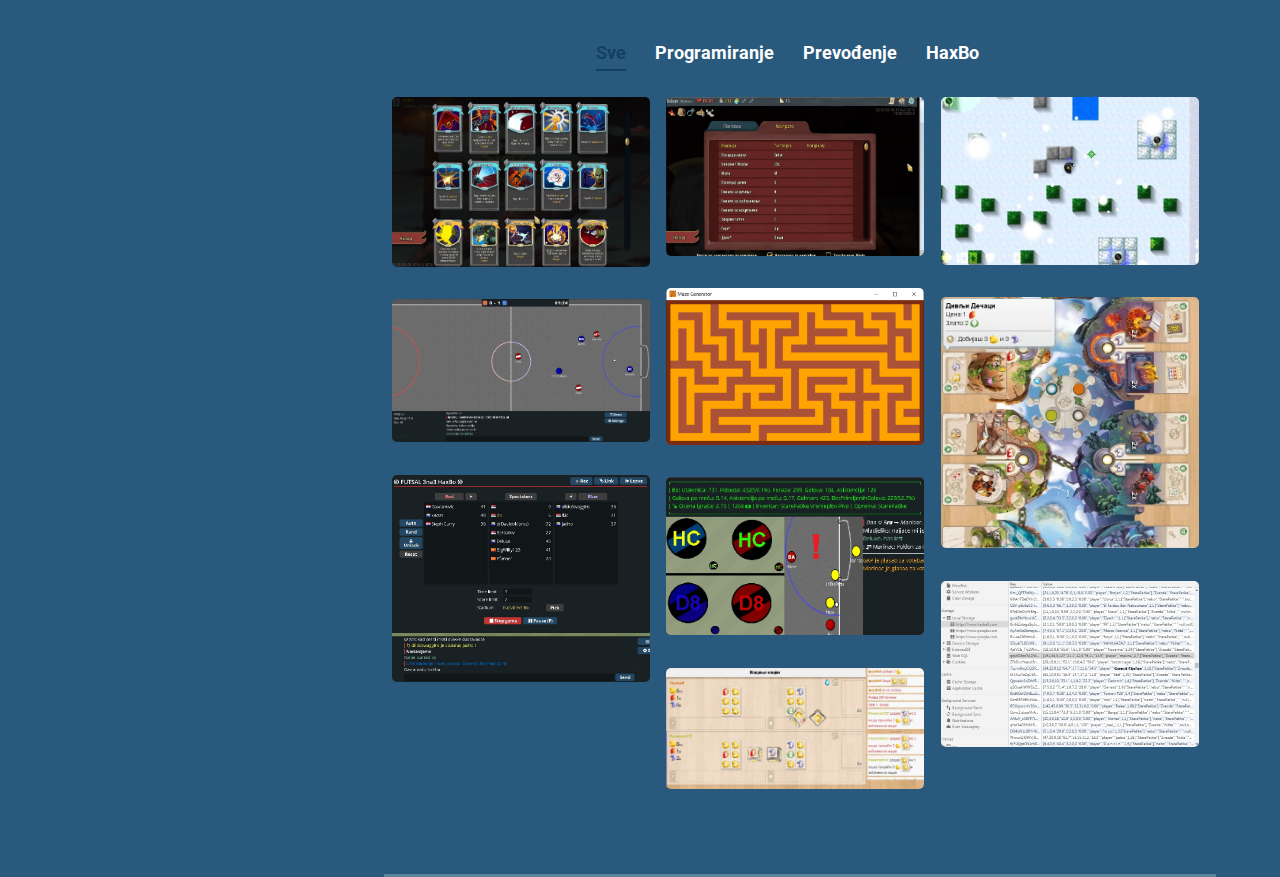
==== commit dfddad3a: "Update index.html" ====
--- a/index.html
+++ b/index.html
@@ -78,7 +78,7 @@
               <div class="col-md-8">
                 <div class="left-text">
                   <h4>Detinjstvo, počeci i interesovanja</h4>
-                  <p>Uvek sam bio uspešan na matematičkim takmičenjima ali nikada najbolji. 2010. godine, kada sam imao 14. godina, sam počeo sebe učiti programiranje igrajući se sa skriptama iz manjih igrica. Sledeće godine je moj prvi mod Grudvanje za CounterStrike2D postao oficijalno prihvaćen na <a rel="nofollow" href="http://www.unrealsoftware.de">unrealsoftware.de</a> (ura!) gde i nastavljam vežbati <font color="yellow"><b>LUA jezik</b></font> kao USGN zvanični modder,mapper i gamedesigner. Moji kodovi su preuzimani svega 350 puta ali sam učestvovao u grupnom projektu TF2 modifikacije koji je pokrivao desetak aktivnih servera. </p>
+                  <p>2010. godine, kada sam imao 14. godina, sam počeo sebe učiti programiranje igrajući se sa skriptama iz manjih igrica. Sledeće godine je moj prvi mod Grudvanje za CounterStrike2D postao oficijalno prihvaćen na <a rel="nofollow" href="http://www.unrealsoftware.de">unrealsoftware.de</a> (ura!) gde i nastavljam vežbati <font color="yellow"><b>LUA jezik</b></font> kao USGN zvanični modder, mapper i gamedesigner. Moji kodovi su preuzimani svega 350 puta ali sam učestvovao u grupnom projektu TF2 modifikacije koji je pokrivao desetak aktivnih servera. </p>
                   <p>Pored programiranja i matematike oduvek sam bio aktivan igrač fudbala i futsala. Od 5. do 8. razreda sam učestvovao u svim timskim sportovima svoje osnovne škole, u srednjoj počinjem da igram futsal po turnirima a sa 16. godina postajem registrovan igrač FK Prilika.</p>
                   <div class="white-button">
                     <a href="http://www.unrealsoftware.de/profile.php?userid=19233">Moj Stari USGN profil</a>
@@ -243,7 +243,7 @@
                     <figcaption>
                       <a href="assets/images/lavirint.jpg"
                         data-lightbox="image-1"
-                        data-title="Igra je pravljena u LUA jeziku."><i class="fa fa-search"></i></a>
+                        data-title="Projekat pravljen koristeći Godot engine."><i class="fa fa-search"></i></a>
                       <h4>Maze generator</h4>
                       <span>Generisanje NxN lavirinta i testiranje A* pathfinding algoritma.</span>
                     </figcaption>
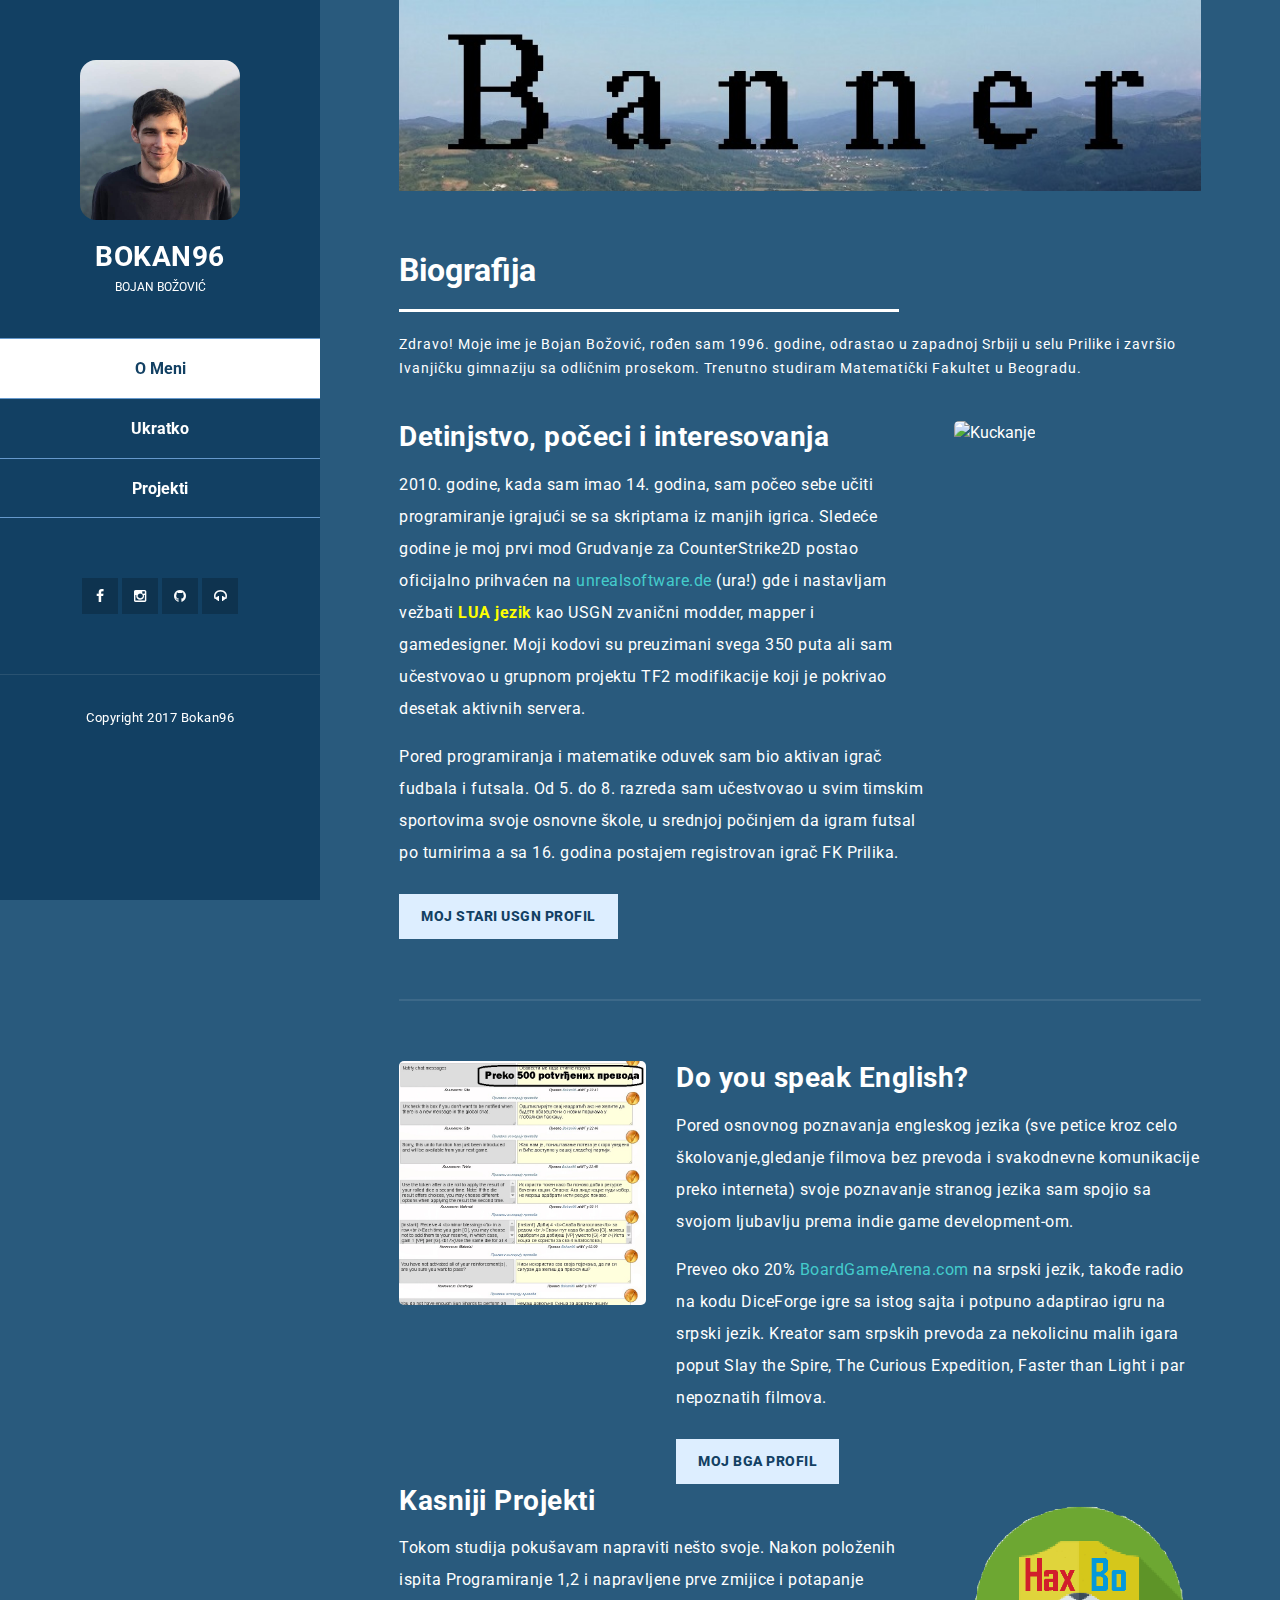
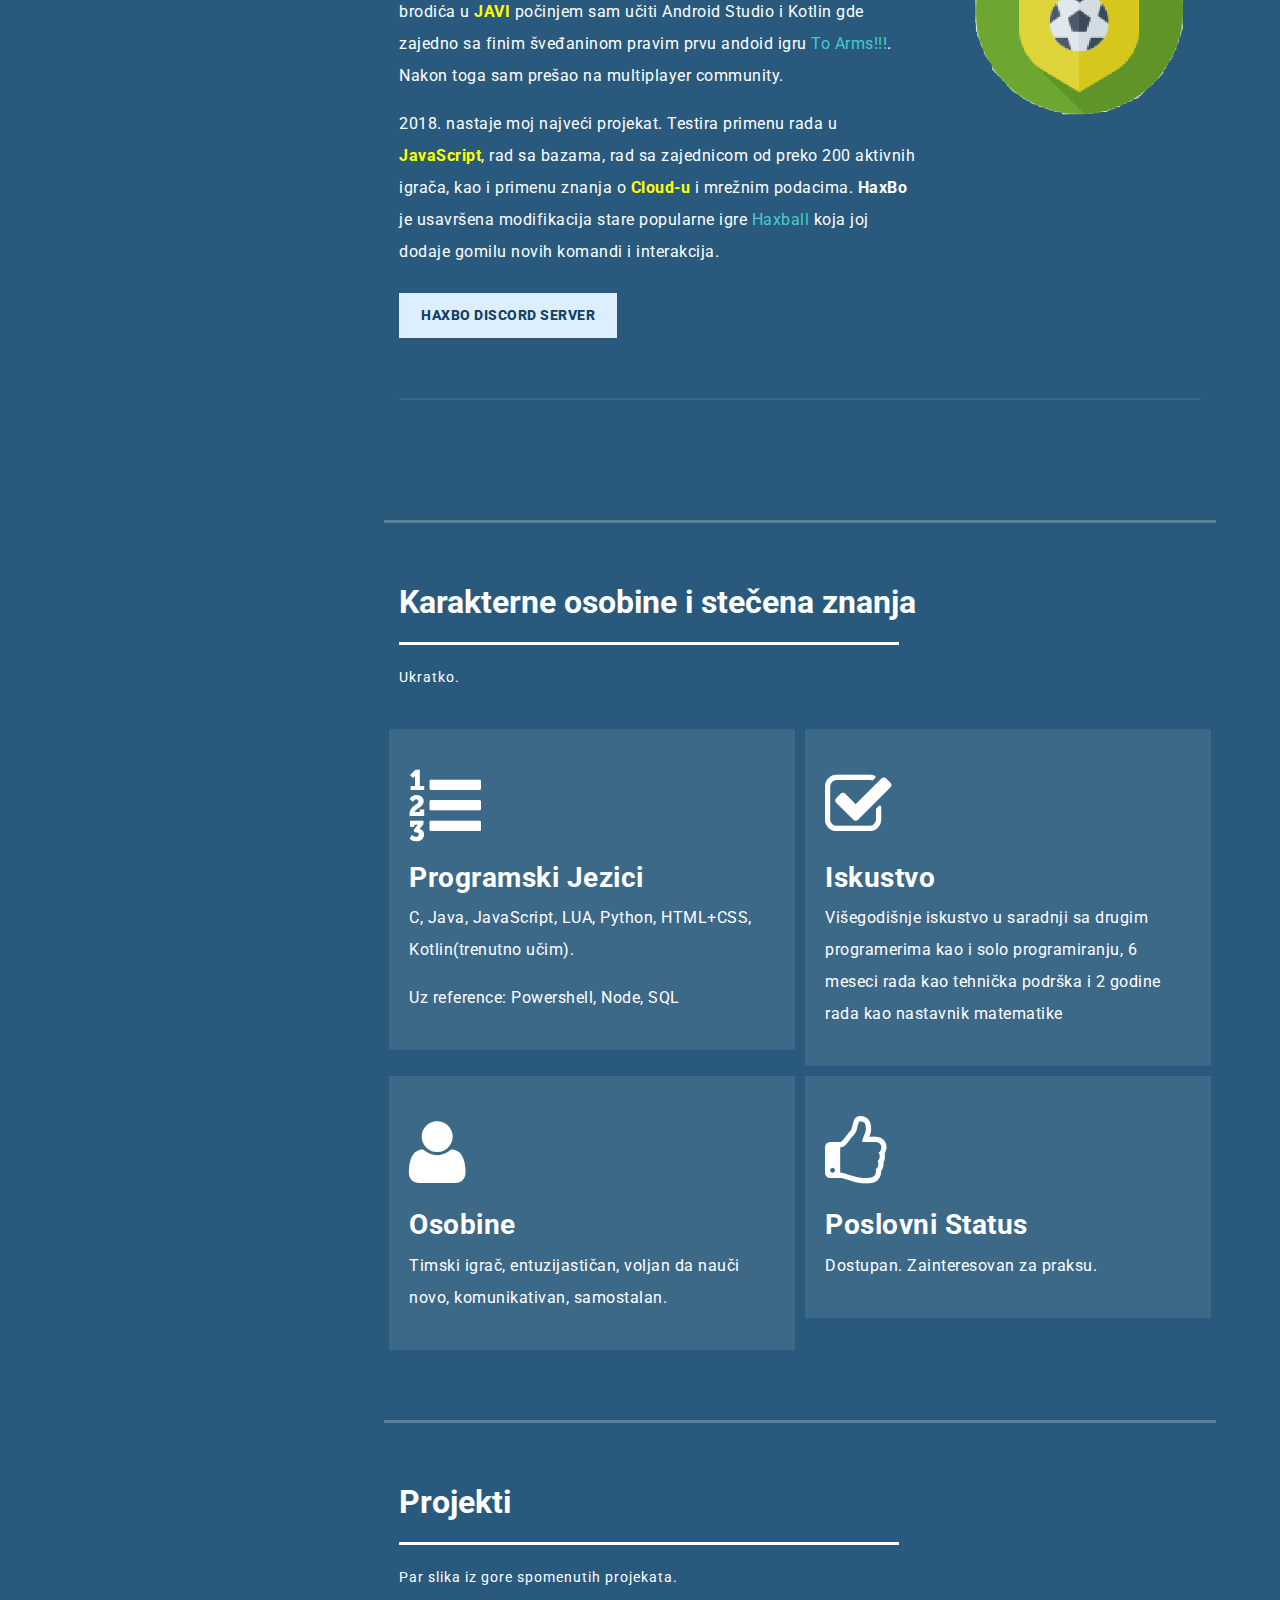
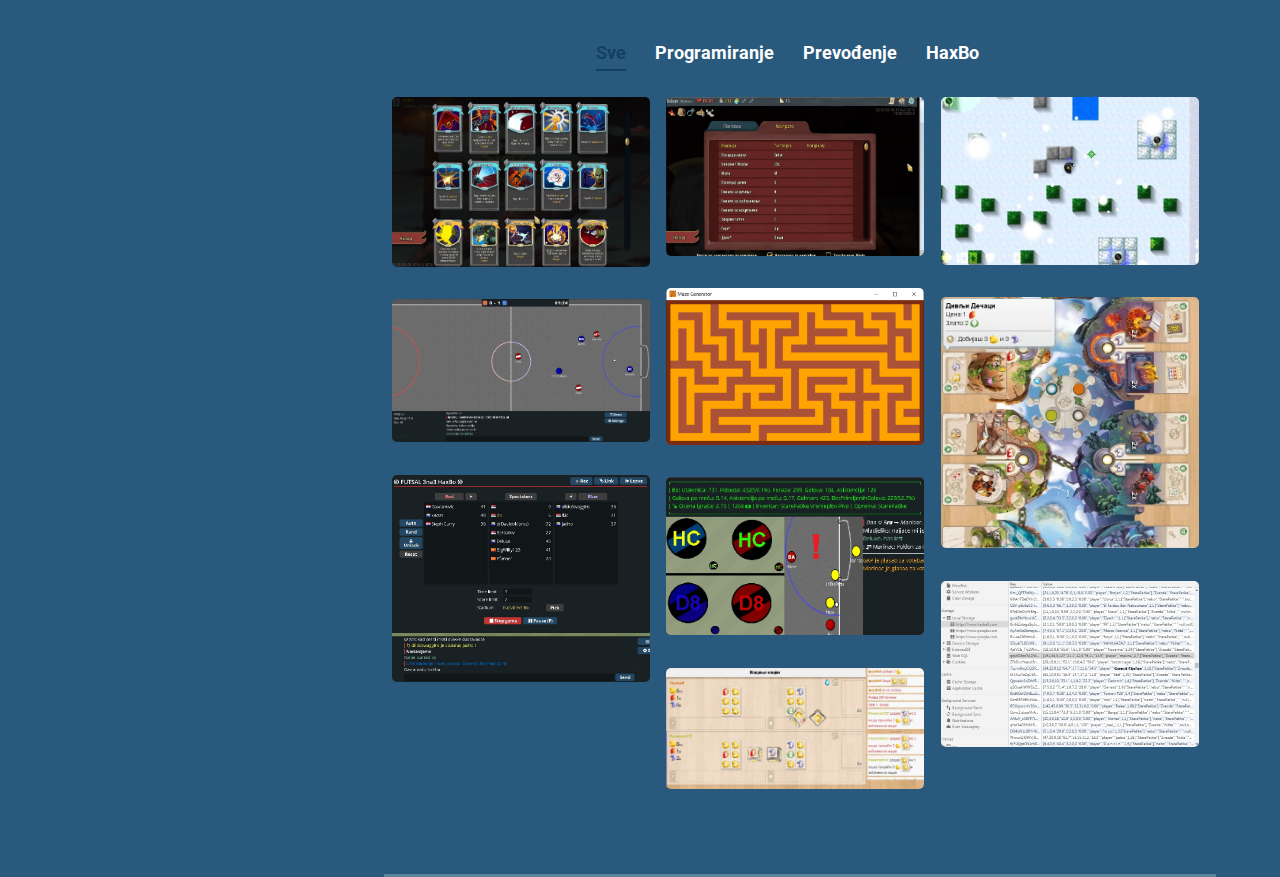
==== commit cc30d9ae: "Update index.html" ====
--- a/index.html
+++ b/index.html
@@ -87,7 +87,7 @@
               </div>
               <div class="col-md-4">
                 <div class="right-image">
-                  <img src="assets/images/gimnazija.jpg" alt="Gimnazija" />
+                  <img src="assets/images/kuckanje.jpg" alt="Kuckanje" />
 				</div>
               </div>
               
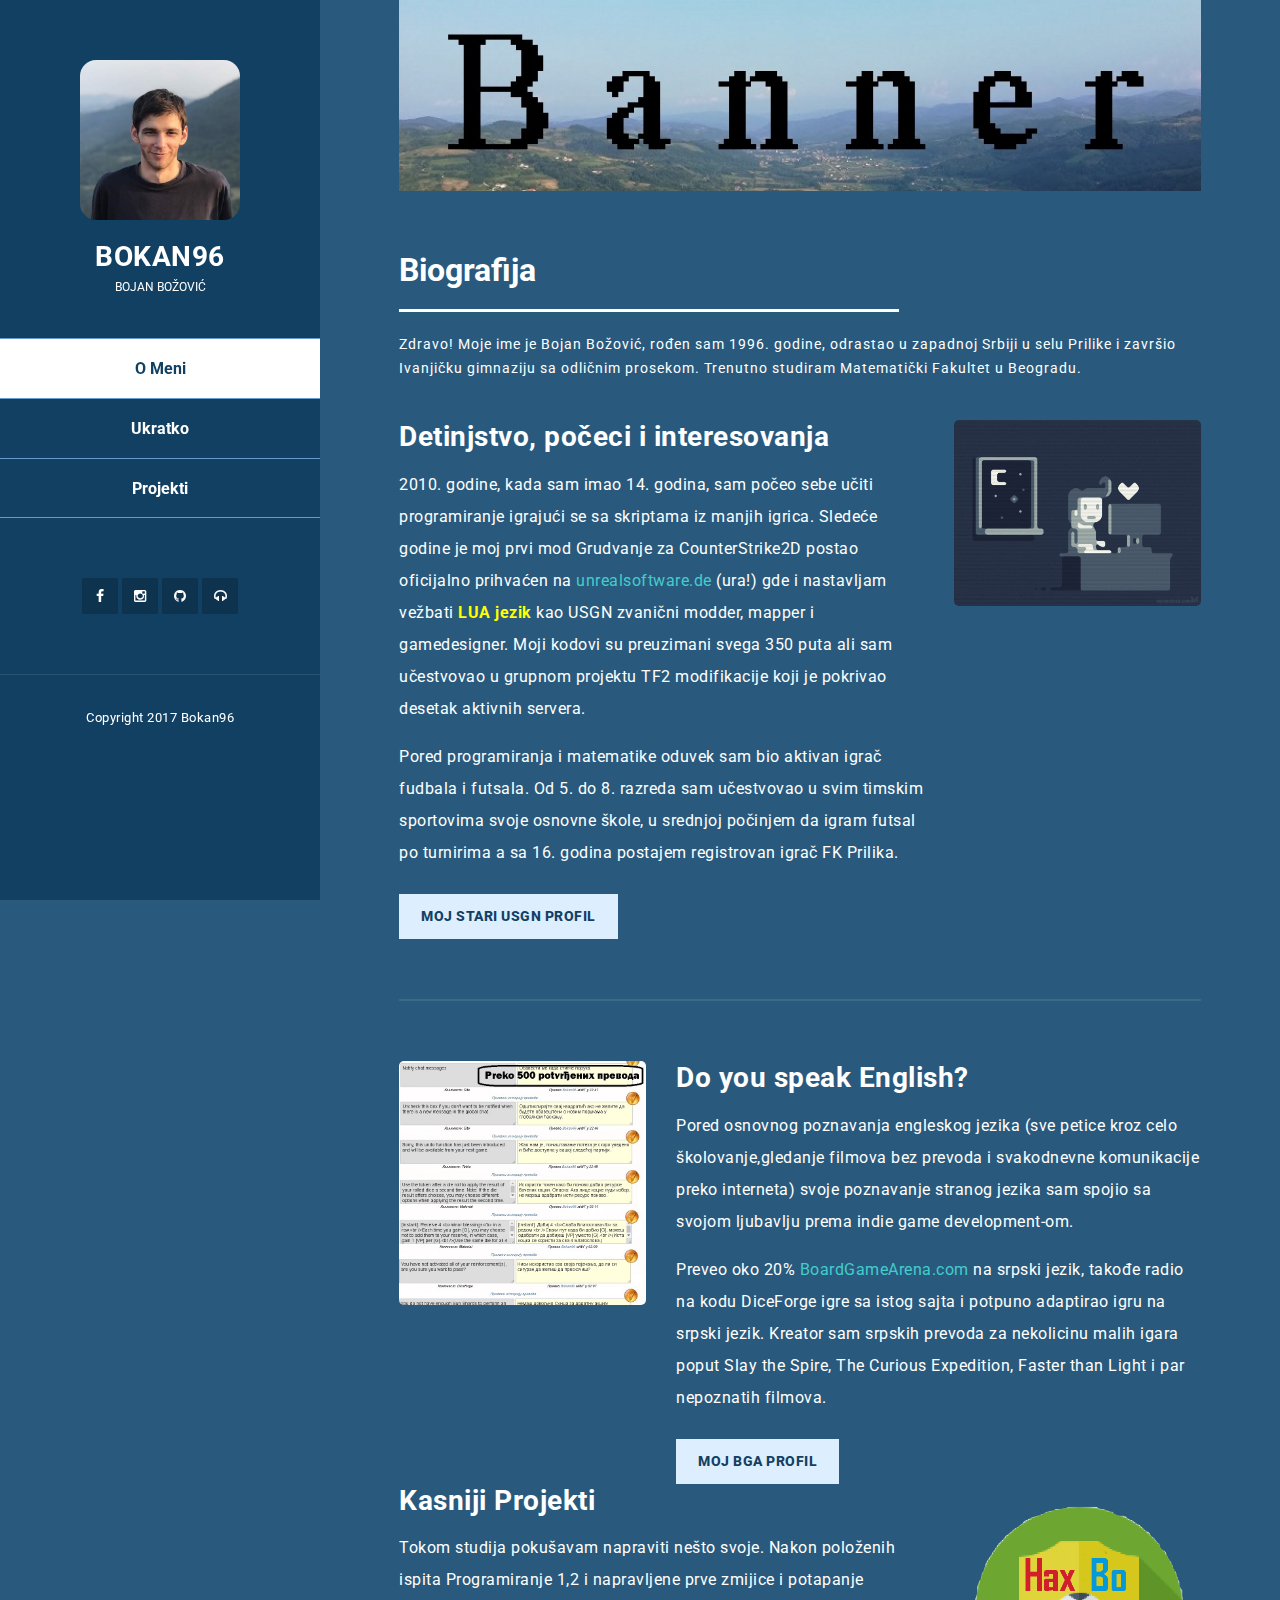
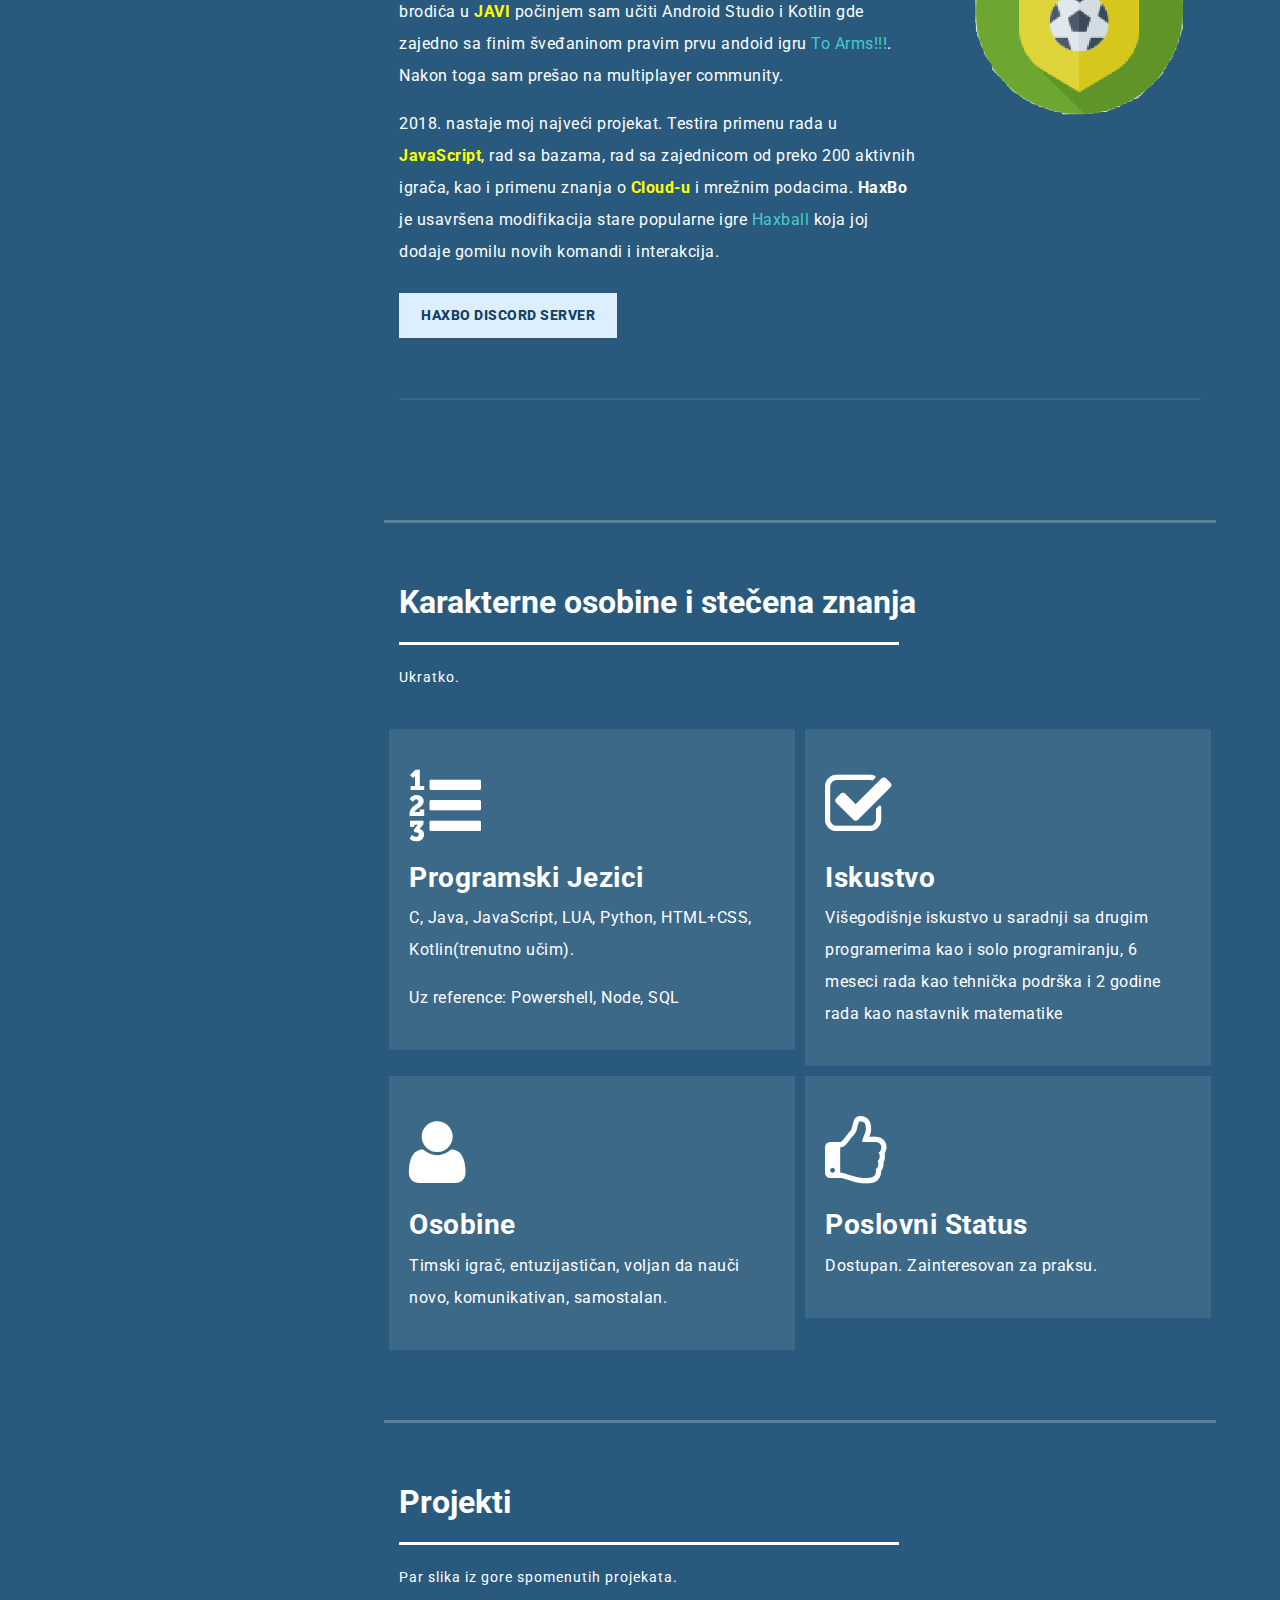
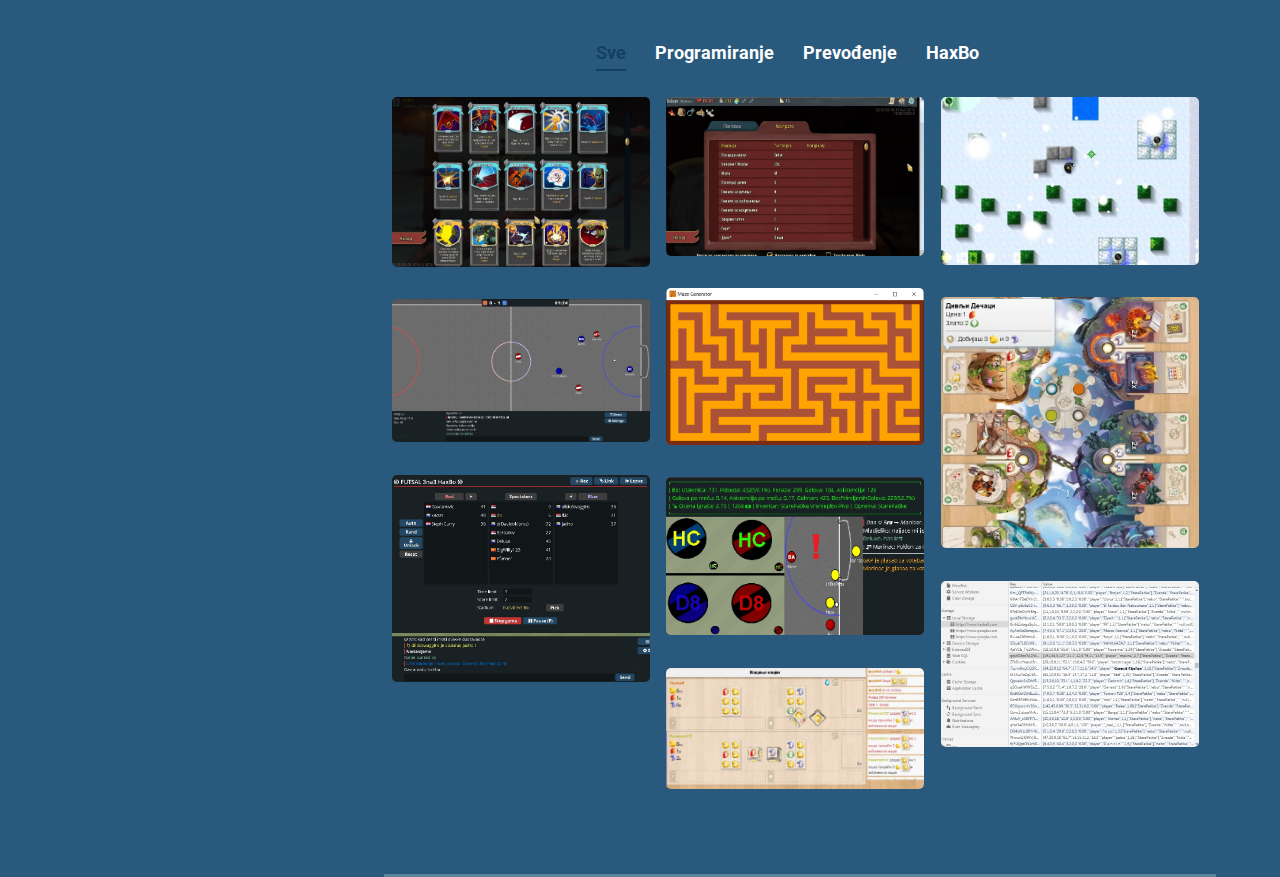
==== commit e9512783: "Update index.html" ====
--- a/index.html
+++ b/index.html
@@ -87,7 +87,7 @@
               </div>
               <div class="col-md-4">
                 <div class="right-image">
-                  <img src="assets/images/kuckanje.jpg" alt="Kuckanje" />
+                  <img src="assets/images/kuckanje.gif" alt="Kuckanje" />
 				</div>
               </div>
               
